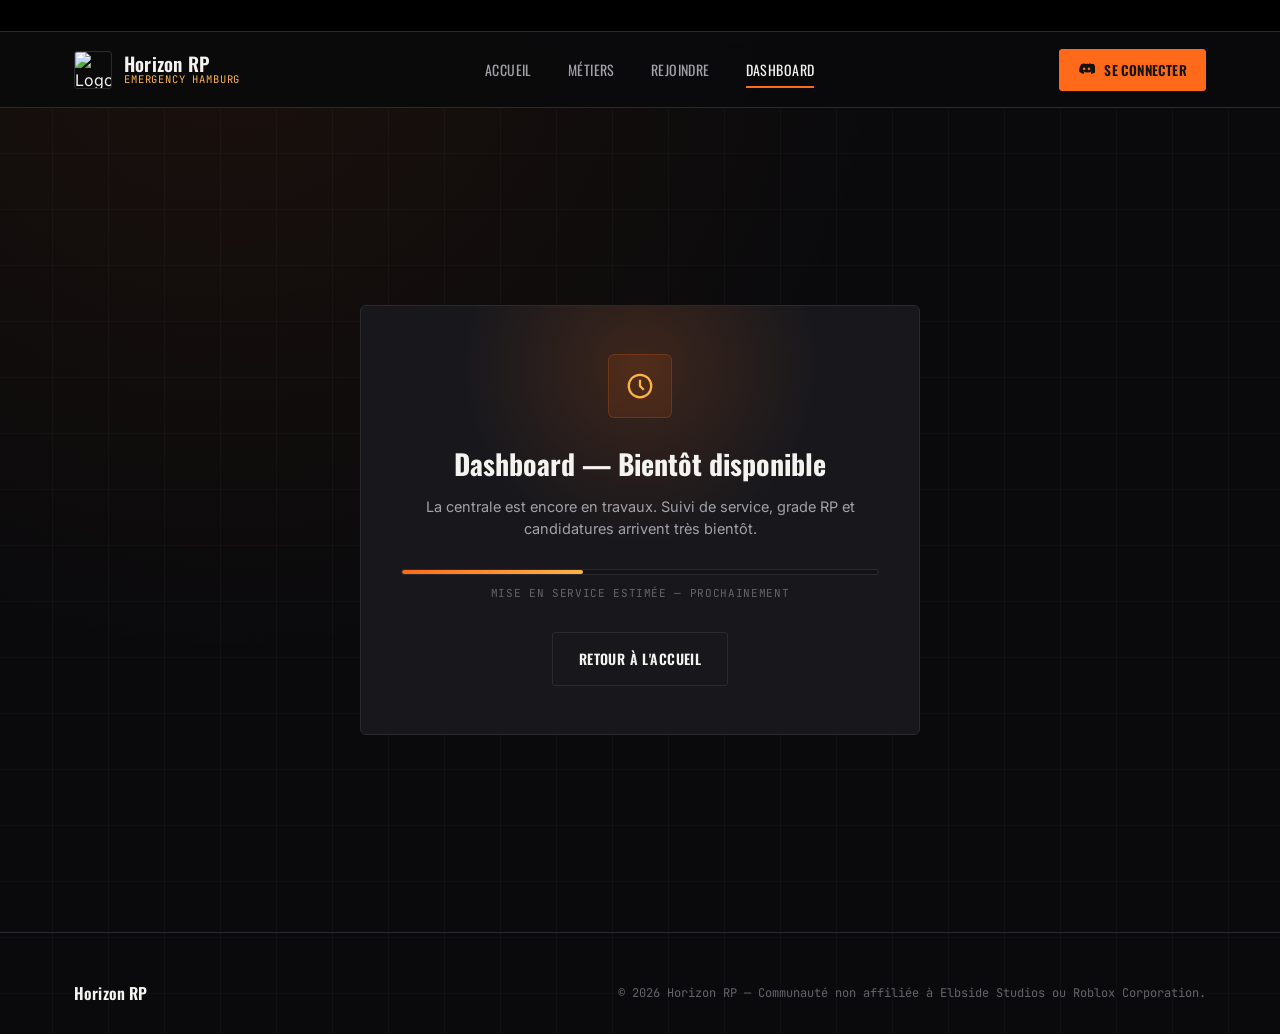
==== dashboard/index.html @ 15591ef1 "Add files via upload" ====
<!DOCTYPE html>
<html lang="fr">
<head>
<meta charset="UTF-8">
<meta name="viewport" content="width=device-width, initial-scale=1.0">
<title>Dashboard — Horizon RP</title>
<meta name="robots" content="noindex">

<link rel="icon" type="image/png" href="https://cdn.discordapp.com/icons/1450145318258868375/939de81ee6771801001f7017762140a6.webp?size=128">
<link rel="apple-touch-icon" href="https://cdn.discordapp.com/icons/1450145318258868375/939de81ee6771801001f7017762140a6.webp?size=256">
<link rel="stylesheet" href="../style.css">
</head>
<body>

<div class="dispatch-bar" aria-hidden="true">
  <div class="dispatch-bar__track">
    <span>CODE 3 ▸</span> Patrouille requise — Sternschanze
    <span>CODE 1 ▸</span> Intervention médicale — Hafencity
    <span>STATUT ▸</span> 24 unités en service
    <span>RADIO ▸</span> Canal dispatch ouvert
    <span>CODE 3 ▸</span> Patrouille requise — Sternschanze
    <span>CODE 1 ▸</span> Intervention médicale — Hafencity
    <span>STATUT ▸</span> 24 unités en service
    <span>RADIO ▸</span> Canal dispatch ouvert
  </div>
</div>

<header class="site-header">
  <div class="wrap">
    <a href="../index.html" class="brand">
      <img src="https://cdn.discordapp.com/icons/1450145318258868375/939de81ee6771801001f7017762140a6.webp?size=128" alt="Logo Horizon RP">
      <span class="brand__text">
        <span class="brand__name">Horizon RP</span>
        <span class="brand__tag">Emergency Hamburg</span>
      </span>
    </a>

    <nav class="main-nav" aria-label="Navigation principale">
      <a href="../index.html">Accueil</a>
      <a href="../index.html#roles">Métiers</a>
      <a href="../index.html#rejoindre">Rejoindre</a>
      <a href="./" class="is-active">Dashboard</a>
    </nav>

    <div class="header-actions">
      <button class="btn-discord" data-discord-login type="button">
        <svg viewBox="0 0 24 24" fill="currentColor"><path d="M20.317 4.369A19.791 19.791 0 0 0 15.885 3c-.211.375-.444.866-.608 1.249a18.27 18.27 0 0 0-5.487 0A12.59 12.59 0 0 0 9.182 3a19.736 19.736 0 0 0-4.434 1.369C2.087 8.084 1.395 11.71 1.741 15.284a19.9 19.9 0 0 0 5.993 2.98c.483-.65.913-1.341 1.284-2.07a12.8 12.8 0 0 1-2.02-.955c.17-.123.336-.252.497-.385a14.27 14.27 0 0 0 12.01 0c.163.133.328.262.497.385-.642.375-1.317.69-2.022.957.371.728.8 1.42 1.284 2.07a19.83 19.83 0 0 0 6-2.982c.43-4.144-.726-7.736-3.047-10.916ZM8.62 13.083c-1.013 0-1.846-.913-1.846-2.034 0-1.12.812-2.035 1.846-2.035 1.043 0 1.864.923 1.846 2.035 0 1.121-.812 2.034-1.846 2.034Zm6.76 0c-1.012 0-1.846-.913-1.846-2.034 0-1.12.812-2.035 1.846-2.035 1.043 0 1.864.923 1.846 2.035 0 1.121-.803 2.034-1.846 2.034Z"/></svg>
        <span class="btn-label">Se connecter</span>
      </button>
      <button class="burger" data-burger aria-label="Ouvrir le menu" aria-expanded="false">
        <span></span><span></span><span></span>
      </button>
    </div>
  </div>
</header>

<nav class="mobile-nav" data-mobile-nav aria-label="Navigation mobile">
  <a href="../index.html">Accueil</a>
  <a href="../index.html#roles">Métiers</a>
  <a href="../index.html#rejoindre">Rejoindre</a>
  <a href="./">Dashboard</a>
  <div class="mobile-nav__foot">
    <button class="btn-discord" data-discord-login type="button" style="width:100%;">
      <svg viewBox="0 0 24 24" fill="currentColor" style="width:17px;height:17px;"><path d="M20.317 4.369A19.791 19.791 0 0 0 15.885 3c-.211.375-.444.866-.608 1.249a18.27 18.27 0 0 0-5.487 0A12.59 12.59 0 0 0 9.182 3a19.736 19.736 0 0 0-4.434 1.369C2.087 8.084 1.395 11.71 1.741 15.284a19.9 19.9 0 0 0 5.993 2.98c.483-.65.913-1.341 1.284-2.07a12.8 12.8 0 0 1-2.02-.955c.17-.123.336-.252.497-.385a14.27 14.27 0 0 0 12.01 0c.163.133.328.262.497.385-.642.375-1.317.69-2.022.957.371.728.8 1.42 1.284 2.07a19.83 19.83 0 0 0 6-2.982c.43-4.144-.726-7.736-3.047-10.916ZM8.62 13.083c-1.013 0-1.846-.913-1.846-2.034 0-1.12.812-2.035 1.846-2.035 1.043 0 1.864.923 1.846 2.035 0 1.121-.812 2.034-1.846 2.034Zm6.76 0c-1.012 0-1.846-.913-1.846-2.034 0-1.12.812-2.035 1.846-2.035 1.043 0 1.864.923 1.846 2.035 0 1.121-.803 2.034-1.846 2.034Z"/></svg>
      Se connecter avec Discord
    </button>
  </div>
</nav>

<main class="dash-shell">
  <div class="dash-card">
    <div class="dash-card__icon">
      <svg viewBox="0 0 24 24" fill="none" stroke="currentColor" stroke-width="1.8"><circle cx="12" cy="12" r="9"/><path d="M12 7v5l3 3"/></svg>
    </div>
    <h1>Dashboard — Bientôt disponible</h1>
    <p>La centrale est encore en travaux. Suivi de service, grade RP et candidatures arrivent très bientôt.</p>

    <div class="progress-track">
      <div class="progress-track__fill"></div>
    </div>
    <div class="dash-card__meta">Mise en service estimée — Prochainement</div>

    <a href="../index.html" class="btn-ghost">Retour à l'accueil</a>
  </div>
</main>

<footer class="site-footer">
  <div class="wrap">
    <span class="brand__name" style="font-family: var(--font-display);">Horizon RP</span>
    <p>&copy; 2026 Horizon RP — Communauté non affiliée à Elbside Studios ou Roblox Corporation.</p>
  </div>
</footer>

<script src="../app.js"></script>
</body>
</html>
---- style.css ----
/* =========================================================
   HORIZON RP — style.css
   Direction : centrale de dispatch / services d'urgence
   ========================================================= */

@import url('https://fonts.googleapis.com/css2?family=Oswald:wght@400;500;600;700&family=Inter:wght@400;500;600;700&family=JetBrains+Mono:wght@400;500&display=swap');

:root {
  /* --- Couleurs --- */
  --bg: #0a0a0c;
  --bg-raised: #131316;
  --bg-card: #18181c;
  --line: #2a2a30;
  --line-soft: #1f1f24;

  --orange: #ff6a1a;
  --orange-light: #ffb347;
  --orange-dim: #ff6a1a33;

  --text: #f4f3f0;
  --text-dim: #a3a2a8;
  --text-faint: #65646b;

  --status-green: #3ddc84;
  --status-red: #ff4d4d;

  /* --- Typo --- */
  --font-display: 'Oswald', sans-serif;
  --font-body: 'Inter', sans-serif;
  --font-mono: 'JetBrains Mono', monospace;

  /* --- Layout --- */
  --header-h: 76px;
  --radius: 6px;
  --radius-sm: 3px;
  --max-w: 1180px;
}

/* =========================================================
   Reset
   ========================================================= */
*, *::before, *::after { box-sizing: border-box; }
html { scroll-behavior: smooth; }
body {
  margin: 0;
  background: var(--bg);
  color: var(--text);
  font-family: var(--font-body);
  font-size: 16px;
  line-height: 1.55;
  -webkit-font-smoothing: antialiased;
}
img { max-width: 100%; display: block; }
a { color: inherit; text-decoration: none; }
ul { margin: 0; padding: 0; list-style: none; }
button { font-family: inherit; cursor: pointer; }

::selection { background: var(--orange); color: #0a0a0c; }

:focus-visible {
  outline: 2px solid var(--orange-light);
  outline-offset: 3px;
}

@media (prefers-reduced-motion: reduce) {
  *, *::before, *::after {
    animation-duration: 0.01ms !important;
    animation-iteration-count: 1 !important;
    transition-duration: 0.01ms !important;
    scroll-behavior: auto !important;
  }
}

/* Texture de fond : grille radar discrète */
body {
  background-image:
    radial-gradient(circle at 18% 0%, rgba(255,106,26,0.07), transparent 45%),
    linear-gradient(rgba(255,255,255,0.025) 1px, transparent 1px),
    linear-gradient(90deg, rgba(255,255,255,0.025) 1px, transparent 1px);
  background-size: auto, 56px 56px, 56px 56px;
  background-position: 0 0, center, center;
}

.wrap {
  max-width: var(--max-w);
  margin: 0 auto;
  padding: 0 24px;
}

/* =========================================================
   Bandeau dispatch (ticker)
   ========================================================= */
.dispatch-bar {
  background: #000;
  border-bottom: 1px solid var(--line);
  overflow: hidden;
  white-space: nowrap;
  height: 32px;
  display: flex;
  align-items: center;
}
.dispatch-bar__track {
  display: inline-flex;
  align-items: center;
  gap: 48px;
  padding-left: 100%;
  animation: ticker 38s linear infinite;
  font-family: var(--font-mono);
  font-size: 12px;
  letter-spacing: 0.04em;
  color: var(--text-faint);
}
.dispatch-bar__track span { color: var(--orange-light); margin-right: 8px; }
@keyframes ticker {
  to { transform: translateX(-100%); }
}

/* =========================================================
   Header
   ========================================================= */
.site-header {
  position: sticky;
  top: 0;
  z-index: 100;
  height: var(--header-h);
  display: flex;
  align-items: center;
  background: rgba(10,10,12,0.85);
  backdrop-filter: blur(10px);
  border-bottom: 1px solid var(--line);
}
.site-header .wrap {
  display: flex;
  align-items: center;
  justify-content: space-between;
  width: 100%;
}

.brand {
  display: flex;
  align-items: center;
  gap: 12px;
}
.brand img {
  width: 38px;
  height: 38px;
  border-radius: var(--radius-sm);
  border: 1px solid var(--line);
}
.brand__text {
  display: flex;
  flex-direction: column;
  line-height: 1.1;
}
.brand__name {
  font-family: var(--font-display);
  font-weight: 600;
  font-size: 19px;
  letter-spacing: 0.01em;
}
.brand__tag {
  font-family: var(--font-mono);
  font-size: 10.5px;
  color: var(--orange-light);
  letter-spacing: 0.08em;
  text-transform: uppercase;
}

/* Nav desktop */
.main-nav {
  display: flex;
  align-items: center;
  gap: 36px;
}
.main-nav a {
  font-family: var(--font-display);
  font-size: 14px;
  letter-spacing: 0.03em;
  text-transform: uppercase;
  color: var(--text-dim);
  position: relative;
  padding: 6px 0;
  transition: color 0.2s ease;
}
.main-nav a:hover, .main-nav a.is-active { color: var(--text); }
.main-nav a.is-active::after {
  content: '';
  position: absolute;
  left: 0; right: 0; bottom: -2px;
  height: 2px;
  background: var(--orange);
}

.header-actions {
  display: flex;
  align-items: center;
  gap: 14px;
}

/* Bouton login Discord */
.btn-discord {
  display: inline-flex;
  align-items: center;
  gap: 9px;
  background: var(--orange);
  color: #15110b;
  font-family: var(--font-display);
  font-weight: 600;
  font-size: 13.5px;
  letter-spacing: 0.03em;
  text-transform: uppercase;
  padding: 10px 18px;
  border-radius: var(--radius-sm);
  border: 1px solid var(--orange);
  transition: background 0.18s ease, transform 0.18s ease, box-shadow 0.18s ease;
  box-shadow: 0 0 0 0 rgba(255,106,26,0.5);
}
.btn-discord:hover {
  background: var(--orange-light);
  border-color: var(--orange-light);
  transform: translateY(-1px);
  box-shadow: 0 6px 18px -4px rgba(255,106,26,0.55);
}
.btn-discord svg { width: 17px; height: 17px; }

/* Profil connecté (remplace le bouton login une fois loggé) */
.user-chip {
  display: none;
  align-items: center;
  gap: 10px;
  padding: 6px 14px 6px 6px;
  background: var(--bg-card);
  border: 1px solid var(--line);
  border-radius: 999px;
}
.user-chip.is-visible { display: inline-flex; }
.user-chip img {
  width: 28px; height: 28px;
  border-radius: 999px;
}
.user-chip span {
  font-family: var(--font-mono);
  font-size: 13px;
  color: var(--text);
}

/* Burger */
.burger {
  display: none;
  flex-direction: column;
  justify-content: center;
  gap: 5px;
  width: 40px;
  height: 40px;
  background: transparent;
  border: 1px solid var(--line);
  border-radius: var(--radius-sm);
  align-items: center;
}
.burger span {
  display: block;
  width: 18px;
  height: 2px;
  background: var(--text);
  transition: transform 0.25s ease, opacity 0.25s ease;
}
.burger.is-open span:nth-child(1) { transform: translateY(7px) rotate(45deg); }
.burger.is-open span:nth-child(2) { opacity: 0; }
.burger.is-open span:nth-child(3) { transform: translateY(-7px) rotate(-45deg); }

/* Menu mobile */
.mobile-nav {
  position: fixed;
  inset: var(--header-h) 0 0 0;
  background: #07070a;
  z-index: 99;
  transform: translateX(100%);
  transition: transform 0.32s cubic-bezier(.65,0,.35,1);
  display: flex;
  flex-direction: column;
  padding: 28px 24px;
  overflow-y: auto;
}
.mobile-nav.is-open { transform: translateX(0); }
.mobile-nav a {
  font-family: var(--font-display);
  font-size: 24px;
  text-transform: uppercase;
  letter-spacing: 0.02em;
  color: var(--text);
  padding: 16px 4px;
  border-bottom: 1px solid var(--line-soft);
}
.mobile-nav__foot {
  margin-top: auto;
  padding-top: 24px;
}
.mobile-nav__foot .btn-discord { width: 100%; justify-content: center; }

/* Bandeau "Connexion réussie" */
.login-banner {
  background: rgba(61,220,132,0.08);
  border-bottom: 1px solid rgba(61,220,132,0.25);
}
.login-banner[hidden] { display: none; }
.login-banner__inner {
  display: flex;
  align-items: center;
  gap: 12px;
  padding: 12px 24px;
  color: var(--status-green);
}
.login-banner__inner span {
  font-family: var(--font-mono);
  font-size: 13px;
  color: var(--text);
  flex: 1;
}
.login-banner__inner svg { flex-shrink: 0; }
.login-banner__inner button {
  background: transparent;
  border: none;
  color: var(--text-faint);
  font-size: 20px;
  line-height: 1;
  padding: 0 4px;
}
.login-banner__inner button:hover { color: var(--text); }

/* =========================================================
   Hero
   ========================================================= */
.hero {
  position: relative;
  padding: 96px 0 110px;
  border-bottom: 1px solid var(--line);
  overflow: hidden;
}
.hero::before {
  content: '';
  position: absolute;
  top: -200px; right: -160px;
  width: 560px; height: 560px;
  background: radial-gradient(circle, rgba(255,106,26,0.18), transparent 70%);
  pointer-events: none;
}
.hero__grid {
  display: grid;
  grid-template-columns: 1.15fr 0.85fr;
  gap: 64px;
  align-items: center;
  position: relative;
}
.eyebrow {
  display: inline-flex;
  align-items: center;
  gap: 9px;
  font-family: var(--font-mono);
  font-size: 12.5px;
  letter-spacing: 0.1em;
  text-transform: uppercase;
  color: var(--orange-light);
  border: 1px solid var(--orange-dim);
  background: rgba(255,106,26,0.06);
  padding: 7px 13px;
  border-radius: 999px;
  margin-bottom: 26px;
}
.eyebrow .dot {
  width: 7px; height: 7px;
  border-radius: 999px;
  background: var(--status-green);
  box-shadow: 0 0 0 3px rgba(61,220,132,0.18);
  animation: pulse 1.8s ease-in-out infinite;
}
@keyframes pulse {
  0%, 100% { opacity: 1; }
  50% { opacity: 0.45; }
}

.hero h1 {
  font-family: var(--font-display);
  font-size: clamp(40px, 5.2vw, 68px);
  line-height: 1.02;
  font-weight: 700;
  margin: 0 0 22px;
  letter-spacing: -0.01em;
}
.hero h1 em {
  font-style: normal;
  color: var(--orange);
}
.hero p.lead {
  font-size: 17px;
  color: var(--text-dim);
  max-width: 50ch;
  margin: 0 0 34px;
}
.hero__actions {
  display: flex;
  gap: 14px;
  flex-wrap: wrap;
}
.btn-primary, .btn-ghost {
  font-family: var(--font-display);
  font-weight: 600;
  font-size: 14px;
  letter-spacing: 0.03em;
  text-transform: uppercase;
  padding: 15px 26px;
  border-radius: var(--radius-sm);
  display: inline-flex;
  align-items: center;
  gap: 9px;
  transition: all 0.18s ease;
}
.btn-primary {
  background: var(--orange);
  color: #15110b;
  border: 1px solid var(--orange);
}
.btn-primary:hover { background: var(--orange-light); transform: translateY(-1px); box-shadow: 0 8px 20px -6px rgba(255,106,26,0.5); }
.btn-ghost {
  background: transparent;
  color: var(--text);
  border: 1px solid var(--line);
}
.btn-ghost:hover { border-color: var(--text-dim); background: var(--bg-raised); }

/* Carte "écran de centrale" dans le hero */
.dispatch-screen {
  background: var(--bg-card);
  border: 1px solid var(--line);
  border-radius: var(--radius);
  overflow: hidden;
  box-shadow: 0 30px 60px -30px rgba(0,0,0,0.7);
}
.dispatch-screen__head {
  display: flex;
  align-items: center;
  justify-content: space-between;
  padding: 13px 16px;
  border-bottom: 1px solid var(--line);
  background: var(--bg-raised);
}
.dispatch-screen__head span {
  font-family: var(--font-mono);
  font-size: 11.5px;
  letter-spacing: 0.06em;
  color: var(--text-faint);
  text-transform: uppercase;
}
.dispatch-screen__dots { display: flex; gap: 6px; }
.dispatch-screen__dots i {
  width: 8px; height: 8px; border-radius: 999px; background: var(--line);
}
.dispatch-screen__body { padding: 18px 16px; display: flex; flex-direction: column; gap: 10px; }
.call-row {
  display: grid;
  grid-template-columns: auto 1fr auto;
  gap: 12px;
  align-items: center;
  padding: 11px 12px;
  background: var(--bg-raised);
  border: 1px solid var(--line-soft);
  border-radius: var(--radius-sm);
}
.call-row__code {
  font-family: var(--font-mono);
  font-size: 12px;
  color: var(--orange-light);
  background: rgba(255,106,26,0.08);
  border: 1px solid var(--orange-dim);
  padding: 3px 8px;
  border-radius: 4px;
}
.call-row__text {
  font-size: 13px;
  color: var(--text-dim);
}
.call-row__status {
  font-family: var(--font-mono);
  font-size: 10.5px;
  letter-spacing: 0.05em;
  text-transform: uppercase;
  padding: 3px 8px;
  border-radius: 4px;
}
.call-row__status.en-cours { color: var(--status-green); border: 1px solid rgba(61,220,132,0.3); }
.call-row__status.urgent { color: var(--status-red); border: 1px solid rgba(255,77,77,0.3); }

/* =========================================================
   Sections génériques
   ========================================================= */
section { padding: 90px 0; }
.section-head {
  display: flex;
  align-items: flex-end;
  justify-content: space-between;
  gap: 24px;
  margin-bottom: 48px;
  flex-wrap: wrap;
}
.section-head__label {
  font-family: var(--font-mono);
  font-size: 12.5px;
  letter-spacing: 0.1em;
  text-transform: uppercase;
  color: var(--orange-light);
  display: block;
  margin-bottom: 10px;
}
.section-head h2 {
  font-family: var(--font-display);
  font-size: clamp(28px, 3.4vw, 40px);
  margin: 0;
  font-weight: 600;
}
.section-head p {
  color: var(--text-dim);
  max-width: 46ch;
  margin: 0;
}

/* Grille de rôles (fiches de service) */
.roles-grid {
  display: grid;
  grid-template-columns: repeat(4, 1fr);
  gap: 1px;
  background: var(--line);
  border: 1px solid var(--line);
  border-radius: var(--radius);
  overflow: hidden;
}
.role-card {
  background: var(--bg-card);
  padding: 28px 24px;
  display: flex;
  flex-direction: column;
  gap: 14px;
  transition: background 0.2s ease;
}
.role-card:hover { background: var(--bg-raised); }
.role-card__top {
  display: flex;
  align-items: center;
  justify-content: space-between;
}
.role-card__callsign {
  font-family: var(--font-mono);
  font-size: 11px;
  color: var(--text-faint);
  letter-spacing: 0.05em;
}
.role-card__icon {
  width: 42px; height: 42px;
  border-radius: var(--radius-sm);
  background: rgba(255,106,26,0.1);
  border: 1px solid var(--orange-dim);
  display: flex;
  align-items: center;
  justify-content: center;
  color: var(--orange-light);
}
.role-card__icon svg { width: 22px; height: 22px; }
.role-card h3 {
  font-family: var(--font-display);
  font-size: 18px;
  margin: 0;
  font-weight: 600;
}
.role-card p {
  font-size: 13.5px;
  color: var(--text-dim);
  margin: 0;
  line-height: 1.5;
}

/* Bloc "Comment rejoindre" — étapes */
.steps {
  display: grid;
  grid-template-columns: repeat(3, 1fr);
  gap: 24px;
}
.step-card {
  background: var(--bg-card);
  border: 1px solid var(--line);
  border-radius: var(--radius);
  padding: 30px 26px;
  position: relative;
}
.step-card__num {
  font-family: var(--font-mono);
  font-size: 12px;
  color: var(--orange);
  border: 1px solid var(--orange-dim);
  width: 30px; height: 30px;
  border-radius: 999px;
  display: flex;
  align-items: center;
  justify-content: center;
  margin-bottom: 18px;
}
.step-card h3 {
  font-family: var(--font-display);
  font-size: 17px;
  margin: 0 0 8px;
}
.step-card p {
  font-size: 13.5px;
  color: var(--text-dim);
  margin: 0;
}

/* Stats band */
.stats-band {
  border-top: 1px solid var(--line);
  border-bottom: 1px solid var(--line);
  padding: 50px 0;
}
.stats-grid {
  display: grid;
  grid-template-columns: repeat(4, 1fr);
  gap: 24px;
}
.stat {
  text-align: left;
  border-left: 2px solid var(--orange-dim);
  padding-left: 16px;
}
.stat__value {
  font-family: var(--font-display);
  font-size: 34px;
  font-weight: 600;
  color: var(--text);
}
.stat__label {
  font-family: var(--font-mono);
  font-size: 11.5px;
  letter-spacing: 0.05em;
  text-transform: uppercase;
  color: var(--text-faint);
  margin-top: 4px;
}

/* CTA final */
.cta-final {
  text-align: center;
  background: var(--bg-card);
  border: 1px solid var(--line);
  border-radius: var(--radius);
  padding: 70px 32px;
  position: relative;
  overflow: hidden;
}
.cta-final::before {
  content: '';
  position: absolute;
  inset: 0;
  background: radial-gradient(circle at 50% 0%, rgba(255,106,26,0.12), transparent 60%);
}
.cta-final h2 {
  font-family: var(--font-display);
  font-size: clamp(26px, 3.6vw, 38px);
  margin: 0 0 14px;
  position: relative;
}
.cta-final p {
  color: var(--text-dim);
  max-width: 48ch;
  margin: 0 auto 30px;
  position: relative;
}
.cta-final .btn-primary { position: relative; }

/* =========================================================
   Footer
   ========================================================= */
.site-footer {
  border-top: 1px solid var(--line);
  padding: 48px 0 28px;
}
.site-footer .wrap {
  display: flex;
  align-items: center;
  justify-content: space-between;
  flex-wrap: wrap;
  gap: 16px;
}
.site-footer p {
  font-family: var(--font-mono);
  font-size: 12px;
  color: var(--text-faint);
  margin: 0;
}
.site-footer .brand__name { font-size: 16px; }

/* =========================================================
   Page Dashboard
   ========================================================= */
.dash-shell {
  min-height: calc(100vh - var(--header-h));
  display: flex;
  align-items: center;
  justify-content: center;
  padding: 60px 24px;
}
.dash-card {
  width: 100%;
  max-width: 560px;
  background: var(--bg-card);
  border: 1px solid var(--line);
  border-radius: var(--radius);
  padding: 48px 40px;
  text-align: center;
  position: relative;
  overflow: hidden;
}
.dash-card::before {
  content: '';
  position: absolute;
  top: -120px; left: 50%;
  transform: translateX(-50%);
  width: 360px; height: 360px;
  background: radial-gradient(circle, rgba(255,106,26,0.16), transparent 70%);
}
.dash-card__icon {
  width: 64px; height: 64px;
  margin: 0 auto 24px;
  border-radius: var(--radius);
  background: rgba(255,106,26,0.1);
  border: 1px solid var(--orange-dim);
  display: flex;
  align-items: center;
  justify-content: center;
  color: var(--orange-light);
  position: relative;
}
.dash-card__icon svg { width: 30px; height: 30px; }
.dash-card h1 {
  font-family: var(--font-display);
  font-size: 28px;
  margin: 0 0 10px;
  position: relative;
}
.dash-card p {
  color: var(--text-dim);
  font-size: 14.5px;
  margin: 0 0 28px;
  position: relative;
}
.dash-card__user {
  display: flex;
  align-items: center;
  gap: 12px;
  justify-content: center;
  background: var(--bg-raised);
  border: 1px solid var(--line);
  border-radius: 999px;
  padding: 8px 18px 8px 8px;
  margin: 0 auto 28px;
  width: fit-content;
  position: relative;
}
.dash-card__user img { width: 32px; height: 32px; border-radius: 999px; }
.dash-card__user span { font-family: var(--font-mono); font-size: 13.5px; }

.progress-track {
  height: 6px;
  background: var(--bg-raised);
  border: 1px solid var(--line);
  border-radius: 999px;
  overflow: hidden;
  margin: 0 0 10px;
  position: relative;
}
.progress-track__fill {
  height: 100%;
  width: 38%;
  background: linear-gradient(90deg, var(--orange), var(--orange-light));
  border-radius: 999px;
}
.dash-card__meta {
  font-family: var(--font-mono);
  font-size: 11px;
  color: var(--text-faint);
  text-transform: uppercase;
  letter-spacing: 0.06em;
  margin-bottom: 30px;
  position: relative;
}
.dash-card .btn-ghost { position: relative; }

/* =========================================================
   Page 404
   ========================================================= */
.error-shell {
  min-height: calc(100vh - var(--header-h));
  display: flex;
  align-items: center;
  justify-content: center;
  padding: 60px 24px;
  text-align: center;
}
.error-code {
  font-family: var(--font-mono);
  font-size: 13px;
  letter-spacing: 0.1em;
  color: var(--orange-light);
  border: 1px solid var(--orange-dim);
  background: rgba(255,106,26,0.06);
  padding: 6px 14px;
  border-radius: 999px;
  display: inline-block;
  margin-bottom: 26px;
}
.error-shell h1 {
  font-family: var(--font-display);
  font-size: clamp(64px, 12vw, 140px);
  line-height: 0.95;
  margin: 0 0 14px;
  color: var(--text);
}
.error-shell h1 span { color: var(--orange); }
.error-shell h2 {
  font-family: var(--font-display);
  font-size: 22px;
  margin: 0 0 12px;
  font-weight: 500;
}
.error-shell p {
  color: var(--text-dim);
  max-width: 44ch;
  margin: 0 auto 34px;
}
.error-shell__actions {
  display: flex;
  gap: 14px;
  justify-content: center;
  flex-wrap: wrap;
}

/* =========================================================
   Responsive
   ========================================================= */
@media (max-width: 980px) {
  .hero__grid { grid-template-columns: 1fr; gap: 48px; }
  .roles-grid { grid-template-columns: repeat(2, 1fr); }
  .steps { grid-template-columns: 1fr; }
  .stats-grid { grid-template-columns: repeat(2, 1fr); gap: 32px 24px; }
}

@media (max-width: 760px) {
  .main-nav { display: none; }
  .header-actions .btn-discord span.btn-label { display: none; }
  .burger { display: flex; }
  section { padding: 64px 0; }
  .roles-grid { grid-template-columns: 1fr; }
  .stats-grid { grid-template-columns: repeat(2, 1fr); }
  .dash-card, .error-shell { padding-left: 0; padding-right: 0; }
  .dash-card { padding: 38px 26px; }
}

@media (max-width: 480px) {
  .hero { padding: 64px 0 70px; }
  .hero__actions { flex-direction: column; align-items: stretch; }
  .hero__actions .btn-primary, .hero__actions .btn-ghost { justify-content: center; }
}
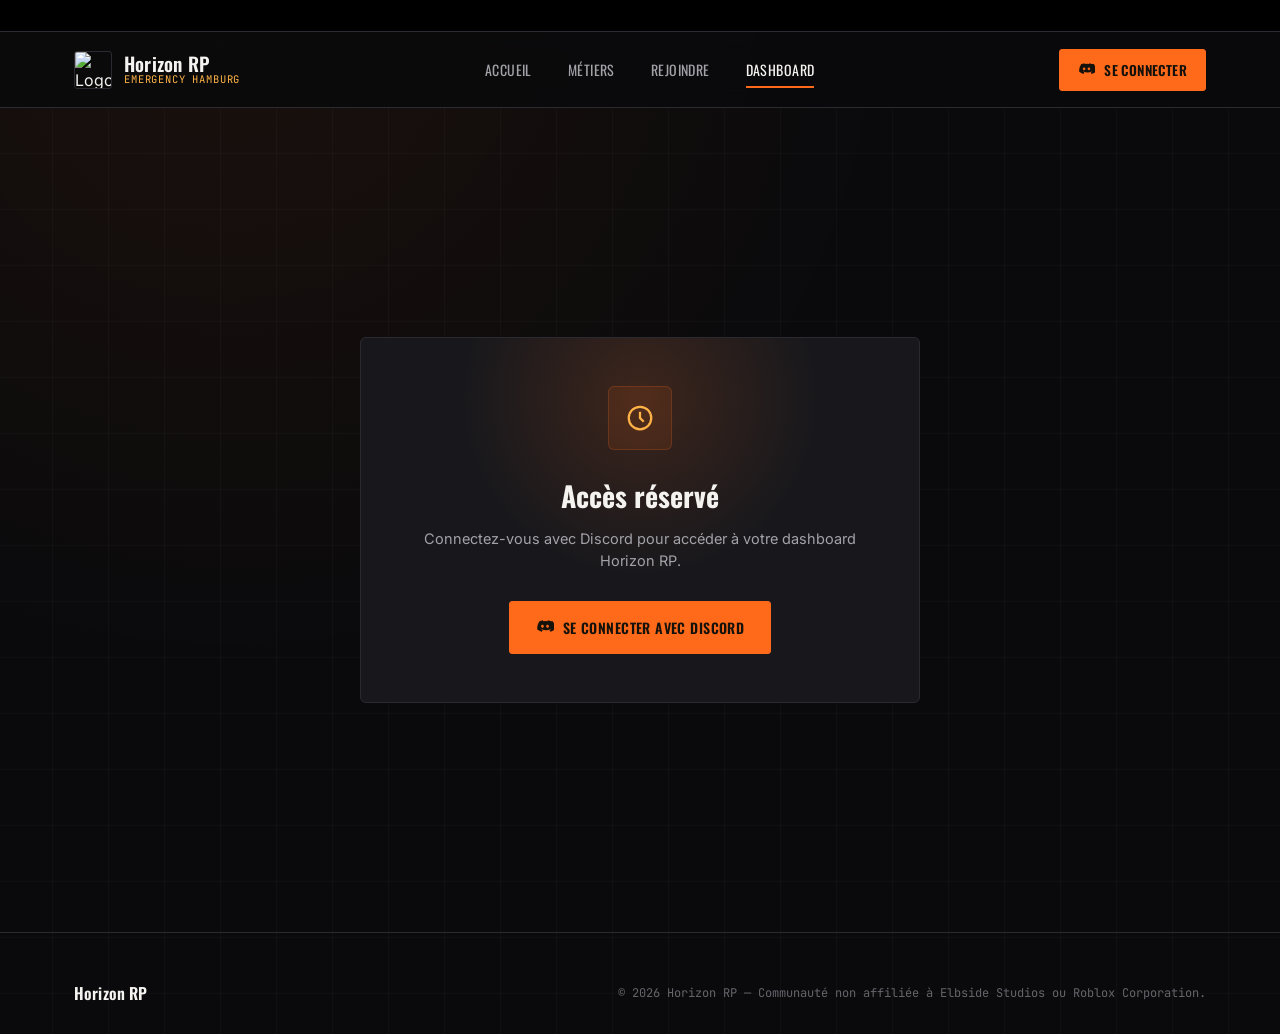
==== commit f3986b4a: "Add files via upload" ====
--- a/dashboard/index.html
+++ b/dashboard/index.html
@@ -68,12 +68,26 @@
 </nav>
 
 <main class="dash-shell">
-  <div class="dash-card">
+  <!-- État A : pas encore connecté -->
+  <div class="dash-card" data-state="logged-out">
     <div class="dash-card__icon">
       <svg viewBox="0 0 24 24" fill="none" stroke="currentColor" stroke-width="1.8"><circle cx="12" cy="12" r="9"/><path d="M12 7v5l3 3"/></svg>
     </div>
-    <h1>Dashboard — Bientôt disponible</h1>
-    <p>La centrale est encore en travaux. Suivi de service, grade RP et candidatures arrivent très bientôt.</p>
+    <h1>Accès réservé</h1>
+    <p>Connectez-vous avec Discord pour accéder à votre dashboard Horizon RP.</p>
+    <button class="btn-primary" data-discord-login type="button" style="margin: 0 auto;">
+      <svg viewBox="0 0 24 24" width="18" height="18" fill="currentColor"><path d="M20.317 4.369A19.791 19.791 0 0 0 15.885 3c-.211.375-.444.866-.608 1.249a18.27 18.27 0 0 0-5.487 0A12.59 12.59 0 0 0 9.182 3a19.736 19.736 0 0 0-4.434 1.369C2.087 8.084 1.395 11.71 1.741 15.284a19.9 19.9 0 0 0 5.993 2.98c.483-.65.913-1.341 1.284-2.07a12.8 12.8 0 0 1-2.02-.955c.17-.123.336-.252.497-.385a14.27 14.27 0 0 0 12.01 0c.163.133.328.262.497.385-.642.375-1.317.69-2.022.957.371.728.8 1.42 1.284 2.07a19.83 19.83 0 0 0 6-2.982c.43-4.144-.726-7.736-3.047-10.916ZM8.62 13.083c-1.013 0-1.846-.913-1.846-2.034 0-1.12.812-2.035 1.846-2.035 1.043 0 1.864.923 1.846 2.035 0 1.121-.812 2.034-1.846 2.034Zm6.76 0c-1.012 0-1.846-.913-1.846-2.034 0-1.12.812-2.035 1.846-2.035 1.043 0 1.864.923 1.846 2.035 0 1.121-.803 2.034-1.846 2.034Z"/></svg>
+      Se connecter avec Discord
+    </button>
+  </div>
+
+  <!-- État B : connexion réussie (affiché si ?code=... est présent dans l'URL) -->
+  <div class="dash-card" data-state="logged-in" style="display:none;">
+    <div class="dash-card__icon">
+      <svg viewBox="0 0 24 24" fill="none" stroke="currentColor" stroke-width="1.8"><path d="M5 13l4 4L19 7"/></svg>
+    </div>
+    <h1>Connexion réussie</h1>
+    <p>Votre compte Discord a bien été autorisé. Le dashboard complet (grade RP, candidatures, suivi de service) arrive très bientôt.</p>
 
     <div class="progress-track">
       <div class="progress-track__fill"></div>
@@ -92,5 +106,19 @@
 </footer>
 
 <script src="../app.js"></script>
+<script>
+  /* Si Discord nous a renvoyé un ?code=..., on affiche l'écran "connexion réussie".
+     Aucun appel réseau : pas de backend disponible pour échanger ce code. */
+  (function showLoginStateFromUrl() {
+    const params = new URLSearchParams(window.location.search);
+    const hasCode = params.has("code");
+
+    if (hasCode) {
+      document.querySelector('[data-state="logged-out"]').style.display = "none";
+      document.querySelector('[data-state="logged-in"]').style.display = "block";
+      window.history.replaceState({}, document.title, window.location.pathname);
+    }
+  })();
+</script>
 </body>
 </html>
--- a/style.css
+++ b/style.css
@@ -297,36 +297,6 @@
 }
 .mobile-nav__foot .btn-discord { width: 100%; justify-content: center; }
 
-/* Bandeau "Connexion réussie" */
-.login-banner {
-  background: rgba(61,220,132,0.08);
-  border-bottom: 1px solid rgba(61,220,132,0.25);
-}
-.login-banner[hidden] { display: none; }
-.login-banner__inner {
-  display: flex;
-  align-items: center;
-  gap: 12px;
-  padding: 12px 24px;
-  color: var(--status-green);
-}
-.login-banner__inner span {
-  font-family: var(--font-mono);
-  font-size: 13px;
-  color: var(--text);
-  flex: 1;
-}
-.login-banner__inner svg { flex-shrink: 0; }
-.login-banner__inner button {
-  background: transparent;
-  border: none;
-  color: var(--text-faint);
-  font-size: 20px;
-  line-height: 1;
-  padding: 0 4px;
-}
-.login-banner__inner button:hover { color: var(--text); }
-
 /* =========================================================
    Hero
    ========================================================= */
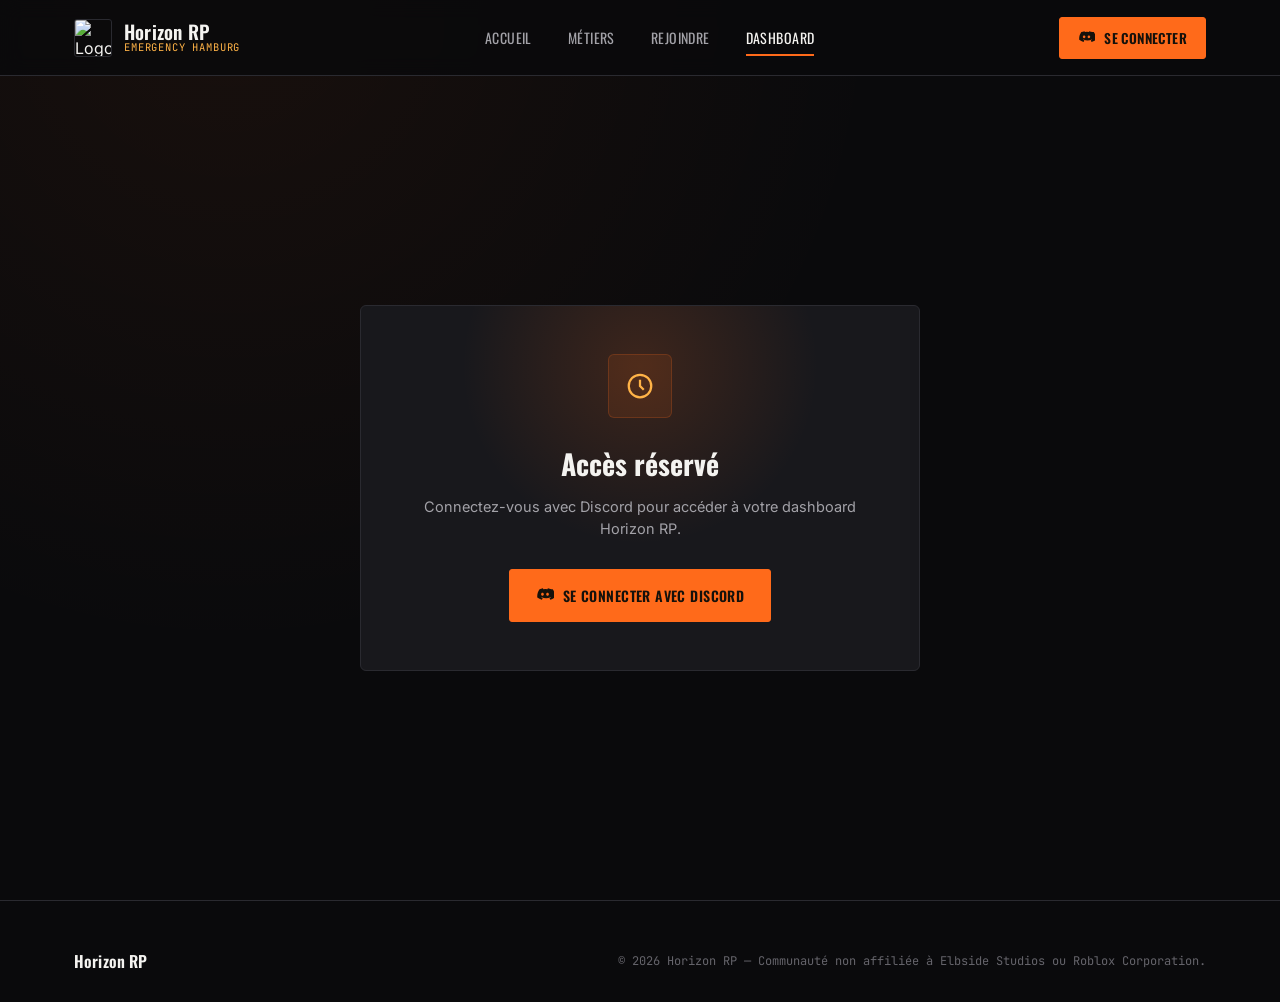
==== commit 9e10ccda: "Add files via upload" ====
--- a/dashboard/index.html
+++ b/dashboard/index.html
@@ -11,19 +11,6 @@
 <link rel="stylesheet" href="../style.css">
 </head>
 <body>
-
-<div class="dispatch-bar" aria-hidden="true">
-  <div class="dispatch-bar__track">
-    <span>CODE 3 ▸</span> Patrouille requise — Sternschanze
-    <span>CODE 1 ▸</span> Intervention médicale — Hafencity
-    <span>STATUT ▸</span> 24 unités en service
-    <span>RADIO ▸</span> Canal dispatch ouvert
-    <span>CODE 3 ▸</span> Patrouille requise — Sternschanze
-    <span>CODE 1 ▸</span> Intervention médicale — Hafencity
-    <span>STATUT ▸</span> 24 unités en service
-    <span>RADIO ▸</span> Canal dispatch ouvert
-  </div>
-</div>
 
 <header class="site-header">
   <div class="wrap">
@@ -67,9 +54,9 @@
   </div>
 </nav>
 
-<main class="dash-shell">
-  <!-- État A : pas encore connecté -->
-  <div class="dash-card" data-state="logged-out">
+<!-- État A : pas connecté -->
+<main class="dash-shell" data-view="logged-out">
+  <div class="dash-card">
     <div class="dash-card__icon">
       <svg viewBox="0 0 24 24" fill="none" stroke="currentColor" stroke-width="1.8"><circle cx="12" cy="12" r="9"/><path d="M12 7v5l3 3"/></svg>
     </div>
@@ -80,23 +67,142 @@
       Se connecter avec Discord
     </button>
   </div>
-
-  <!-- État B : connexion réussie (affiché si ?code=... est présent dans l'URL) -->
-  <div class="dash-card" data-state="logged-in" style="display:none;">
+</main>
+
+<!-- État B : connexion en cours (échange du code avec le Worker) -->
+<main class="dash-shell" data-view="loading" style="display:none;">
+  <div class="dash-card">
     <div class="dash-card__icon">
-      <svg viewBox="0 0 24 24" fill="none" stroke="currentColor" stroke-width="1.8"><path d="M5 13l4 4L19 7"/></svg>
-    </div>
-    <h1>Connexion réussie</h1>
-    <p>Votre compte Discord a bien été autorisé. Le dashboard complet (grade RP, candidatures, suivi de service) arrive très bientôt.</p>
-
-    <div class="progress-track">
-      <div class="progress-track__fill"></div>
-    </div>
-    <div class="dash-card__meta">Mise en service estimée — Prochainement</div>
-
-    <a href="../index.html" class="btn-ghost">Retour à l'accueil</a>
+      <svg viewBox="0 0 24 24" fill="none" stroke="currentColor" stroke-width="1.8"><circle cx="12" cy="12" r="9"/><path d="M12 7v5l3 3"/></svg>
+    </div>
+    <h1>Connexion en cours…</h1>
+    <p>Vérification de votre compte Discord.</p>
   </div>
 </main>
+
+<!-- État C : connecté — dashboard complet -->
+<section class="wrap dash-app" data-view="app" style="display:none;">
+  <div class="dash-app__head">
+    <div class="dash-app__profile">
+      <img data-user-avatar src="" alt="Avatar">
+      <div>
+        <h1 data-user-name>—<span class="staff-badge" data-staff-badge hidden>Staff</span></h1>
+        <p>Connecté avec Discord</p>
+      </div>
+    </div>
+    <button class="duty-toggle" data-duty-toggle data-on-duty="false" type="button" hidden>
+      <span class="duty-dot"></span>
+      <span data-duty-label>Prendre son service</span>
+    </button>
+  </div>
+
+  <div class="dash-tabs">
+    <button class="is-active" data-tab="report" type="button">Signaler</button>
+    <button data-tab="staff-online" type="button">Staff en service</button>
+    <button data-tab="staff-panel" data-staff-only hidden type="button">Panneau staff</button>
+  </div>
+
+  <!-- Onglet : signaler un joueur -->
+  <div class="dash-panel is-active" data-panel="report">
+    <div class="dash-split">
+      <form class="form-card" data-report-form>
+        <h2>Signaler un joueur</h2>
+        <p>Votre signalement est transmis directement au staff Horizon RP.</p>
+
+        <div class="field">
+          <label for="report-username">Pseudo Roblox</label>
+          <input id="report-username" name="robloxUsername" type="text" required placeholder="ex: Horizon_Player123">
+        </div>
+        <div class="field">
+          <label for="report-id">ID Roblox</label>
+          <input id="report-id" name="robloxId" type="text" required placeholder="ex: 123456789">
+        </div>
+        <div class="field">
+          <label for="report-proof">Lien de preuve (image / vidéo)</label>
+          <input id="report-proof" name="proofUrl" type="url" required placeholder="https://...">
+        </div>
+        <div class="field">
+          <label for="report-reason">Motif</label>
+          <textarea id="report-reason" name="reason" required placeholder="Décrivez ce qui s'est passé"></textarea>
+        </div>
+
+        <button class="btn-primary" type="submit">Envoyer le signalement</button>
+        <div class="form-feedback" data-report-feedback></div>
+      </form>
+
+      <div class="list-card">
+        <div class="list-card__head">
+          <h2>Derniers signalements</h2>
+          <span class="list-card__count" data-reports-count></span>
+        </div>
+        <div data-reports-list>
+          <div class="list-empty">Chargement…</div>
+        </div>
+      </div>
+    </div>
+  </div>
+
+  <!-- Onglet : staff en service -->
+  <div class="dash-panel" data-panel="staff-online">
+    <div class="list-card">
+      <div class="list-card__head">
+        <h2>Staff actuellement en service</h2>
+        <span class="list-card__count" data-duty-count></span>
+      </div>
+      <div data-duty-list>
+        <div class="list-empty">Chargement…</div>
+      </div>
+    </div>
+  </div>
+
+  <!-- Onglet : panneau staff (visible uniquement si isStaff) -->
+  <div class="dash-panel" data-panel="staff-panel">
+    <div class="dash-split">
+      <form class="form-card" data-sanction-form>
+        <h2>Sanctionner un joueur</h2>
+        <p>Action enregistrée dans les logs Horizon RP.</p>
+
+        <div class="field">
+          <label for="sanction-type">Type de sanction</label>
+          <select id="sanction-type" name="type" required>
+            <option value="warn">Avertissement</option>
+            <option value="kick">Exclusion (kick)</option>
+            <option value="ban">Bannissement</option>
+          </select>
+        </div>
+        <div class="field">
+          <label for="sanction-username">Pseudo Roblox</label>
+          <input id="sanction-username" name="robloxUsername" type="text" required placeholder="ex: Horizon_Player123">
+        </div>
+        <div class="field">
+          <label for="sanction-id">ID Roblox</label>
+          <input id="sanction-id" name="robloxId" type="text" required placeholder="ex: 123456789">
+        </div>
+        <div class="field">
+          <label for="sanction-duration">Durée</label>
+          <input id="sanction-duration" name="duration" type="text" required placeholder="ex: 7 jours, Permanent, 24h">
+        </div>
+        <div class="field">
+          <label for="sanction-reason">Raison</label>
+          <textarea id="sanction-reason" name="reason" required placeholder="Motif de la sanction"></textarea>
+        </div>
+
+        <button class="btn-danger" type="submit" style="width:100%; justify-content:center;">Appliquer la sanction</button>
+        <div class="form-feedback" data-sanction-feedback></div>
+      </form>
+
+      <div class="list-card">
+        <div class="list-card__head">
+          <h2>Dernières sanctions</h2>
+          <span class="list-card__count" data-sanctions-count></span>
+        </div>
+        <div data-sanctions-list>
+          <div class="list-empty">Chargement…</div>
+        </div>
+      </div>
+    </div>
+  </div>
+</section>
 
 <footer class="site-footer">
   <div class="wrap">
@@ -106,19 +212,6 @@
 </footer>
 
 <script src="../app.js"></script>
-<script>
-  /* Si Discord nous a renvoyé un ?code=..., on affiche l'écran "connexion réussie".
-     Aucun appel réseau : pas de backend disponible pour échanger ce code. */
-  (function showLoginStateFromUrl() {
-    const params = new URLSearchParams(window.location.search);
-    const hasCode = params.has("code");
-
-    if (hasCode) {
-      document.querySelector('[data-state="logged-out"]').style.display = "none";
-      document.querySelector('[data-state="logged-in"]').style.display = "block";
-      window.history.replaceState({}, document.title, window.location.pathname);
-    }
-  })();
-</script>
+<script src="dashboard.js"></script>
 </body>
 </html>
--- a/style.css
+++ b/style.css
@@ -71,48 +71,15 @@
   }
 }
 
-/* Texture de fond : grille radar discrète */
+/* Léger halo discret en fond, sans grille */
 body {
-  background-image:
-    radial-gradient(circle at 18% 0%, rgba(255,106,26,0.07), transparent 45%),
-    linear-gradient(rgba(255,255,255,0.025) 1px, transparent 1px),
-    linear-gradient(90deg, rgba(255,255,255,0.025) 1px, transparent 1px);
-  background-size: auto, 56px 56px, 56px 56px;
-  background-position: 0 0, center, center;
+  background-image: radial-gradient(circle at 18% 0%, rgba(255,106,26,0.06), transparent 45%);
 }
 
 .wrap {
   max-width: var(--max-w);
   margin: 0 auto;
   padding: 0 24px;
-}
-
-/* =========================================================
-   Bandeau dispatch (ticker)
-   ========================================================= */
-.dispatch-bar {
-  background: #000;
-  border-bottom: 1px solid var(--line);
-  overflow: hidden;
-  white-space: nowrap;
-  height: 32px;
-  display: flex;
-  align-items: center;
-}
-.dispatch-bar__track {
-  display: inline-flex;
-  align-items: center;
-  gap: 48px;
-  padding-left: 100%;
-  animation: ticker 38s linear infinite;
-  font-family: var(--font-mono);
-  font-size: 12px;
-  letter-spacing: 0.04em;
-  color: var(--text-faint);
-}
-.dispatch-bar__track span { color: var(--orange-light); margin-right: 8px; }
-@keyframes ticker {
-  to { transform: translateX(-100%); }
 }
 
 /* =========================================================
@@ -397,15 +364,15 @@
 }
 .btn-ghost:hover { border-color: var(--text-dim); background: var(--bg-raised); }
 
-/* Carte "écran de centrale" dans le hero */
-.dispatch-screen {
+/* Carte d'aperçu du serveur, dans le hero */
+.server-preview {
   background: var(--bg-card);
   border: 1px solid var(--line);
   border-radius: var(--radius);
   overflow: hidden;
   box-shadow: 0 30px 60px -30px rgba(0,0,0,0.7);
 }
-.dispatch-screen__head {
+.server-preview__head {
   display: flex;
   align-items: center;
   justify-content: space-between;
@@ -413,51 +380,49 @@
   border-bottom: 1px solid var(--line);
   background: var(--bg-raised);
 }
-.dispatch-screen__head span {
+.server-preview__head span {
   font-family: var(--font-mono);
   font-size: 11.5px;
   letter-spacing: 0.06em;
   color: var(--text-faint);
   text-transform: uppercase;
 }
-.dispatch-screen__dots { display: flex; gap: 6px; }
-.dispatch-screen__dots i {
+.server-preview__dots { display: flex; gap: 6px; }
+.server-preview__dots i {
   width: 8px; height: 8px; border-radius: 999px; background: var(--line);
 }
-.dispatch-screen__body { padding: 18px 16px; display: flex; flex-direction: column; gap: 10px; }
-.call-row {
+.server-preview__body { padding: 20px 18px; display: flex; flex-direction: column; gap: 12px; }
+.preview-row {
   display: grid;
   grid-template-columns: auto 1fr auto;
   gap: 12px;
   align-items: center;
-  padding: 11px 12px;
+  padding: 12px 14px;
   background: var(--bg-raised);
   border: 1px solid var(--line-soft);
   border-radius: var(--radius-sm);
 }
-.call-row__code {
-  font-family: var(--font-mono);
-  font-size: 12px;
+.preview-row__icon {
+  width: 30px; height: 30px;
+  border-radius: var(--radius-sm);
+  background: rgba(255,106,26,0.1);
+  border: 1px solid var(--orange-dim);
+  display: flex;
+  align-items: center;
+  justify-content: center;
   color: var(--orange-light);
-  background: rgba(255,106,26,0.08);
-  border: 1px solid var(--orange-dim);
-  padding: 3px 8px;
-  border-radius: 4px;
-}
-.call-row__text {
+}
+.preview-row__icon svg { width: 16px; height: 16px; }
+.preview-row__text {
   font-size: 13px;
   color: var(--text-dim);
 }
-.call-row__status {
-  font-family: var(--font-mono);
-  font-size: 10.5px;
-  letter-spacing: 0.05em;
-  text-transform: uppercase;
-  padding: 3px 8px;
-  border-radius: 4px;
-}
-.call-row__status.en-cours { color: var(--status-green); border: 1px solid rgba(61,220,132,0.3); }
-.call-row__status.urgent { color: var(--status-red); border: 1px solid rgba(255,77,77,0.3); }
+.preview-row__value {
+  font-family: var(--font-mono);
+  font-size: 12px;
+  color: var(--text);
+  font-weight: 500;
+}
 
 /* =========================================================
    Sections génériques
@@ -760,6 +725,308 @@
   position: relative;
 }
 .dash-card .btn-ghost { position: relative; }
+
+/* =========================================================
+   Dashboard connecté — layout général
+   ========================================================= */
+.dash-app {
+  padding: 48px 0 90px;
+}
+.dash-app__head {
+  display: flex;
+  align-items: center;
+  justify-content: space-between;
+  gap: 20px;
+  flex-wrap: wrap;
+  margin-bottom: 38px;
+}
+.dash-app__profile {
+  display: flex;
+  align-items: center;
+  gap: 14px;
+}
+.dash-app__profile img {
+  width: 52px; height: 52px;
+  border-radius: 999px;
+  border: 1px solid var(--line);
+}
+.dash-app__profile h1 {
+  font-family: var(--font-display);
+  font-size: 22px;
+  margin: 0 0 4px;
+}
+.dash-app__profile p {
+  margin: 0;
+  font-size: 13px;
+  color: var(--text-faint);
+  font-family: var(--font-mono);
+}
+.staff-badge {
+  display: inline-flex;
+  align-items: center;
+  gap: 6px;
+  font-family: var(--font-mono);
+  font-size: 11px;
+  letter-spacing: 0.06em;
+  text-transform: uppercase;
+  color: var(--orange-light);
+  background: rgba(255,106,26,0.1);
+  border: 1px solid var(--orange-dim);
+  padding: 4px 10px;
+  border-radius: 999px;
+  margin-left: 10px;
+  vertical-align: middle;
+}
+
+/* Bouton prise / fin de service */
+.duty-toggle {
+  display: inline-flex;
+  align-items: center;
+  gap: 10px;
+  font-family: var(--font-display);
+  font-weight: 600;
+  font-size: 13.5px;
+  letter-spacing: 0.03em;
+  text-transform: uppercase;
+  padding: 12px 20px;
+  border-radius: var(--radius-sm);
+  border: 1px solid var(--line);
+  background: var(--bg-card);
+  color: var(--text);
+  transition: all 0.18s ease;
+}
+.duty-toggle .duty-dot {
+  width: 8px; height: 8px;
+  border-radius: 999px;
+  background: var(--text-faint);
+}
+.duty-toggle[data-on-duty="true"] {
+  border-color: rgba(61,220,132,0.35);
+  background: rgba(61,220,132,0.08);
+  color: var(--status-green);
+}
+.duty-toggle[data-on-duty="true"] .duty-dot {
+  background: var(--status-green);
+  box-shadow: 0 0 0 3px rgba(61,220,132,0.18);
+}
+.duty-toggle:hover { border-color: var(--text-dim); }
+
+/* Tabs de section */
+.dash-tabs {
+  display: flex;
+  gap: 4px;
+  border-bottom: 1px solid var(--line);
+  margin-bottom: 32px;
+  overflow-x: auto;
+}
+.dash-tabs button {
+  background: transparent;
+  border: none;
+  border-bottom: 2px solid transparent;
+  color: var(--text-dim);
+  font-family: var(--font-display);
+  font-size: 14px;
+  letter-spacing: 0.02em;
+  text-transform: uppercase;
+  padding: 12px 16px;
+  white-space: nowrap;
+  transition: color 0.18s ease;
+}
+.dash-tabs button:hover { color: var(--text); }
+.dash-tabs button.is-active {
+  color: var(--orange-light);
+  border-bottom-color: var(--orange);
+}
+.dash-panel { display: none; }
+.dash-panel.is-active { display: block; }
+
+/* Grille 2 colonnes : formulaire + liste */
+.dash-split {
+  display: grid;
+  grid-template-columns: 380px 1fr;
+  gap: 28px;
+  align-items: start;
+}
+
+/* Carte formulaire */
+.form-card {
+  background: var(--bg-card);
+  border: 1px solid var(--line);
+  border-radius: var(--radius);
+  padding: 26px 24px;
+}
+.form-card h2 {
+  font-family: var(--font-display);
+  font-size: 18px;
+  margin: 0 0 6px;
+}
+.form-card > p {
+  font-size: 13px;
+  color: var(--text-dim);
+  margin: 0 0 22px;
+}
+.field {
+  margin-bottom: 16px;
+}
+.field label {
+  display: block;
+  font-family: var(--font-mono);
+  font-size: 11.5px;
+  letter-spacing: 0.05em;
+  text-transform: uppercase;
+  color: var(--text-faint);
+  margin-bottom: 7px;
+}
+.field input,
+.field select,
+.field textarea {
+  width: 100%;
+  background: var(--bg-raised);
+  border: 1px solid var(--line);
+  border-radius: var(--radius-sm);
+  color: var(--text);
+  font-family: var(--font-body);
+  font-size: 14px;
+  padding: 11px 13px;
+  transition: border-color 0.18s ease;
+}
+.field input:focus,
+.field select:focus,
+.field textarea:focus {
+  outline: none;
+  border-color: var(--orange);
+}
+.field textarea { resize: vertical; min-height: 80px; }
+.form-card .btn-primary,
+.form-card .btn-danger {
+  width: 100%;
+  justify-content: center;
+  margin-top: 4px;
+}
+.btn-danger {
+  font-family: var(--font-display);
+  font-weight: 600;
+  font-size: 14px;
+  letter-spacing: 0.03em;
+  text-transform: uppercase;
+  padding: 13px 22px;
+  border-radius: var(--radius-sm);
+  background: rgba(255,77,77,0.1);
+  color: #ff6b6b;
+  border: 1px solid rgba(255,77,77,0.3);
+  display: inline-flex;
+  align-items: center;
+  gap: 8px;
+  transition: all 0.18s ease;
+}
+.btn-danger:hover { background: rgba(255,77,77,0.18); }
+
+.form-feedback {
+  font-family: var(--font-mono);
+  font-size: 12.5px;
+  margin-top: 12px;
+  padding: 10px 12px;
+  border-radius: var(--radius-sm);
+  display: none;
+}
+.form-feedback.is-success {
+  display: block;
+  color: var(--status-green);
+  background: rgba(61,220,132,0.08);
+  border: 1px solid rgba(61,220,132,0.25);
+}
+.form-feedback.is-error {
+  display: block;
+  color: #ff6b6b;
+  background: rgba(255,77,77,0.08);
+  border: 1px solid rgba(255,77,77,0.25);
+}
+
+/* Listes (logs, staff en service) */
+.list-card {
+  background: var(--bg-card);
+  border: 1px solid var(--line);
+  border-radius: var(--radius);
+  overflow: hidden;
+}
+.list-card__head {
+  padding: 18px 22px;
+  border-bottom: 1px solid var(--line);
+  display: flex;
+  align-items: center;
+  justify-content: space-between;
+}
+.list-card__head h2 {
+  font-family: var(--font-display);
+  font-size: 16px;
+  margin: 0;
+}
+.list-card__count {
+  font-family: var(--font-mono);
+  font-size: 11.5px;
+  color: var(--text-faint);
+}
+.list-row {
+  display: flex;
+  align-items: center;
+  gap: 14px;
+  padding: 16px 22px;
+  border-bottom: 1px solid var(--line-soft);
+}
+.list-row:last-child { border-bottom: none; }
+.list-row__avatar {
+  width: 36px; height: 36px;
+  border-radius: 999px;
+  flex-shrink: 0;
+}
+.list-row__icon {
+  width: 36px; height: 36px;
+  border-radius: var(--radius-sm);
+  background: rgba(255,106,26,0.1);
+  border: 1px solid var(--orange-dim);
+  display: flex;
+  align-items: center;
+  justify-content: center;
+  color: var(--orange-light);
+  flex-shrink: 0;
+}
+.list-row__icon svg { width: 18px; height: 18px; }
+.list-row__body { flex: 1; min-width: 0; }
+.list-row__title {
+  font-size: 14px;
+  color: var(--text);
+  margin: 0 0 2px;
+}
+.list-row__title strong { font-weight: 600; }
+.list-row__meta {
+  font-family: var(--font-mono);
+  font-size: 11.5px;
+  color: var(--text-faint);
+}
+.list-row__tag {
+  font-family: var(--font-mono);
+  font-size: 10.5px;
+  letter-spacing: 0.05em;
+  text-transform: uppercase;
+  padding: 3px 9px;
+  border-radius: 4px;
+  flex-shrink: 0;
+}
+.list-row__tag.ban { color: #ff6b6b; border: 1px solid rgba(255,77,77,0.3); background: rgba(255,77,77,0.08); }
+.list-row__tag.kick { color: var(--orange-light); border: 1px solid var(--orange-dim); background: rgba(255,106,26,0.08); }
+.list-row__tag.warn { color: #ffd166; border: 1px solid rgba(255,209,102,0.3); background: rgba(255,209,102,0.08); }
+.list-row__link {
+  font-family: var(--font-mono);
+  font-size: 11.5px;
+  color: var(--orange-light);
+  flex-shrink: 0;
+}
+.list-empty {
+  padding: 36px 22px;
+  text-align: center;
+  color: var(--text-faint);
+  font-size: 13.5px;
+}
 
 /* =========================================================
    Page 404
@@ -818,6 +1085,7 @@
   .roles-grid { grid-template-columns: repeat(2, 1fr); }
   .steps { grid-template-columns: 1fr; }
   .stats-grid { grid-template-columns: repeat(2, 1fr); gap: 32px 24px; }
+  .dash-split { grid-template-columns: 1fr; }
 }
 
 @media (max-width: 760px) {
@@ -829,6 +1097,8 @@
   .stats-grid { grid-template-columns: repeat(2, 1fr); }
   .dash-card, .error-shell { padding-left: 0; padding-right: 0; }
   .dash-card { padding: 38px 26px; }
+  .dash-app__head { flex-direction: column; align-items: flex-start; }
+  .list-row { flex-wrap: wrap; }
 }
 
 @media (max-width: 480px) {
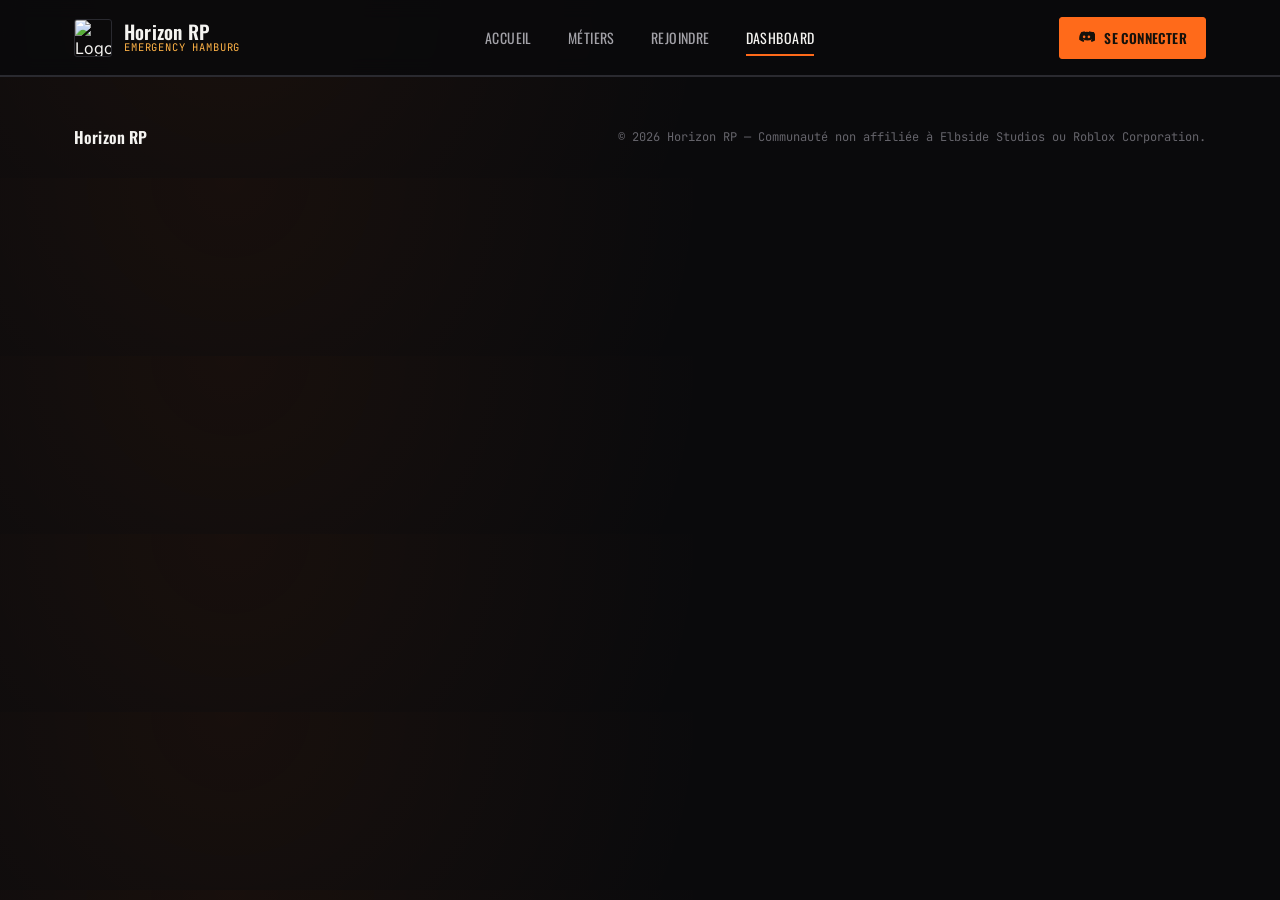
==== commit 0763a3ed: "Add files via upload" ====
--- a/dashboard/index.html
+++ b/dashboard/index.html
@@ -100,6 +100,7 @@
     <button class="is-active" data-tab="report" type="button">Signaler</button>
     <button data-tab="staff-online" type="button">Staff en service</button>
     <button data-tab="staff-panel" data-staff-only hidden type="button">Panneau staff</button>
+    <button data-tab="settings" data-admin-only hidden type="button">Paramètres</button>
   </div>
 
   <!-- Onglet : signaler un joueur -->
@@ -202,6 +203,51 @@
       </div>
     </div>
   </div>
+
+  <!-- Onglet : paramètres (visible uniquement si isAdmin) -->
+  <div class="dash-panel" data-panel="settings">
+    <div class="dash-split">
+      <form class="form-card" data-settings-form>
+        <h2>Paramètres du site</h2>
+        <p>Ces réglages s'appliquent immédiatement à tous les visiteurs.</p>
+
+        <div class="field field--toggle">
+          <label class="toggle-row">
+            <input type="checkbox" name="recrutementOuvert">
+            <span>Recrutement ouvert</span>
+          </label>
+        </div>
+        <div class="field field--toggle">
+          <label class="toggle-row">
+            <input type="checkbox" name="maintenance">
+            <span>Site en maintenance</span>
+          </label>
+        </div>
+
+        <h3 class="form-card__subhead">Carte « Horizon RP — Aperçu »</h3>
+
+        <div class="field">
+          <label for="settings-game">Jeu support</label>
+          <input id="settings-game" name="previewGame" type="text" required placeholder="ex: Emergency Hamburg">
+        </div>
+        <div class="field">
+          <label for="settings-roles">Métiers jouables</label>
+          <input id="settings-roles" name="previewRolesCount" type="text" required placeholder="ex: 8 rôles">
+        </div>
+        <div class="field">
+          <label for="settings-lang">Langue</label>
+          <input id="settings-lang" name="previewLanguage" type="text" required placeholder="ex: Francophone">
+        </div>
+        <div class="field">
+          <label for="settings-availability">Disponibilité</label>
+          <input id="settings-availability" name="previewAvailability" type="text" required placeholder="ex: 24/7">
+        </div>
+
+        <button class="btn-primary" type="submit" style="width:100%; justify-content:center;">Enregistrer</button>
+        <div class="form-feedback" data-settings-feedback></div>
+      </form>
+    </div>
+  </div>
 </section>
 
 <footer class="site-footer">
--- a/style.css
+++ b/style.css
@@ -371,6 +371,12 @@
   border-radius: var(--radius);
   overflow: hidden;
   box-shadow: 0 30px 60px -30px rgba(0,0,0,0.7);
+  transition: transform 0.28s ease, box-shadow 0.28s ease, border-color 0.28s ease;
+}
+.server-preview:hover {
+  transform: translateY(-6px);
+  box-shadow: 0 40px 80px -28px rgba(255,106,26,0.25), 0 30px 60px -30px rgba(0,0,0,0.8);
+  border-color: var(--orange-dim);
 }
 .server-preview__head {
   display: flex;
@@ -587,6 +593,13 @@
   padding: 70px 32px;
   position: relative;
   overflow: hidden;
+  box-shadow: 0 20px 50px -30px rgba(0,0,0,0.6);
+  transition: transform 0.28s ease, box-shadow 0.28s ease, border-color 0.28s ease;
+}
+.cta-final:hover {
+  transform: translateY(-6px);
+  box-shadow: 0 45px 90px -30px rgba(255,106,26,0.28), 0 20px 50px -30px rgba(0,0,0,0.7);
+  border-color: var(--orange-dim);
 }
 .cta-final::before {
   content: '';
@@ -754,6 +767,11 @@
   font-family: var(--font-display);
   font-size: 22px;
   margin: 0 0 4px;
+  display: flex;
+  align-items: center;
+  flex-wrap: wrap;
+  gap: 8px;
+  row-gap: 4px;
 }
 .dash-app__profile p {
   margin: 0;
@@ -774,8 +792,8 @@
   border: 1px solid var(--orange-dim);
   padding: 4px 10px;
   border-radius: 999px;
-  margin-left: 10px;
-  vertical-align: middle;
+  white-space: nowrap;
+  flex-shrink: 0;
 }
 
 /* Bouton prise / fin de service */
@@ -897,6 +915,34 @@
   border-color: var(--orange);
 }
 .field textarea { resize: vertical; min-height: 80px; }
+
+/* Toggle (paramètres) */
+.field--toggle { margin-bottom: 14px; }
+.toggle-row {
+  display: flex;
+  align-items: center;
+  gap: 10px;
+  cursor: pointer;
+  font-size: 14px;
+  color: var(--text);
+}
+.toggle-row input[type="checkbox"] {
+  width: 18px;
+  height: 18px;
+  accent-color: var(--orange);
+  cursor: pointer;
+}
+.form-card__subhead {
+  font-family: var(--font-display);
+  font-size: 14px;
+  letter-spacing: 0.03em;
+  text-transform: uppercase;
+  color: var(--text-faint);
+  margin: 24px 0 16px;
+  padding-top: 18px;
+  border-top: 1px solid var(--line-soft);
+}
+
 .form-card .btn-primary,
 .form-card .btn-danger {
   width: 100%;
@@ -1027,6 +1073,88 @@
   color: var(--text-faint);
   font-size: 13.5px;
 }
+
+/* =========================================================
+   Page Recrutement
+   ========================================================= */
+.recruit-hero {
+  padding: 64px 0 40px;
+  border-bottom: 1px solid var(--line);
+  text-align: center;
+}
+.recruit-hero h1 {
+  font-family: var(--font-display);
+  font-size: clamp(32px, 4.4vw, 48px);
+  margin: 0 0 14px;
+}
+.recruit-hero .lead {
+  color: var(--text-dim);
+  max-width: 56ch;
+  margin: 0 auto;
+}
+.recruit-hero .eyebrow { margin-bottom: 22px; }
+
+.recruit-body { padding: 56px 0 90px; }
+.recruit-body .wrap { max-width: 720px; }
+
+.recruit-card {
+  background: var(--bg-card);
+  border: 1px solid var(--line);
+  border-radius: var(--radius);
+  padding: 48px 40px;
+  text-align: center;
+}
+.recruit-card .dash-card__icon {
+  width: 64px; height: 64px;
+  margin: 0 auto 24px;
+  border-radius: var(--radius);
+  background: rgba(255,106,26,0.1);
+  border: 1px solid var(--orange-dim);
+  display: flex;
+  align-items: center;
+  justify-content: center;
+  color: var(--orange-light);
+}
+.recruit-card .dash-card__icon svg { width: 30px; height: 30px; }
+.recruit-card h2 {
+  font-family: var(--font-display);
+  font-size: 24px;
+  margin: 0 0 10px;
+}
+.recruit-card p {
+  color: var(--text-dim);
+  font-size: 14.5px;
+  max-width: 50ch;
+  margin: 0 auto 26px;
+}
+
+.recruit-form { padding: 36px 32px; }
+.recruit-form__user {
+  display: flex;
+  align-items: center;
+  gap: 12px;
+  background: var(--bg-raised);
+  border: 1px solid var(--line);
+  border-radius: 999px;
+  padding: 8px 18px 8px 8px;
+  margin-bottom: 28px;
+  width: fit-content;
+}
+.recruit-form__user img { width: 32px; height: 32px; border-radius: 999px; }
+.recruit-form__user span {
+  font-family: var(--font-mono);
+  font-size: 13px;
+  color: var(--text);
+}
+.recruit-form .field label {
+  font-family: var(--font-body);
+  font-size: 14px;
+  text-transform: none;
+  letter-spacing: normal;
+  color: var(--text);
+  margin-bottom: 9px;
+}
+.recruit-form .field textarea { min-height: 64px; }
 
 /* =========================================================
    Page 404
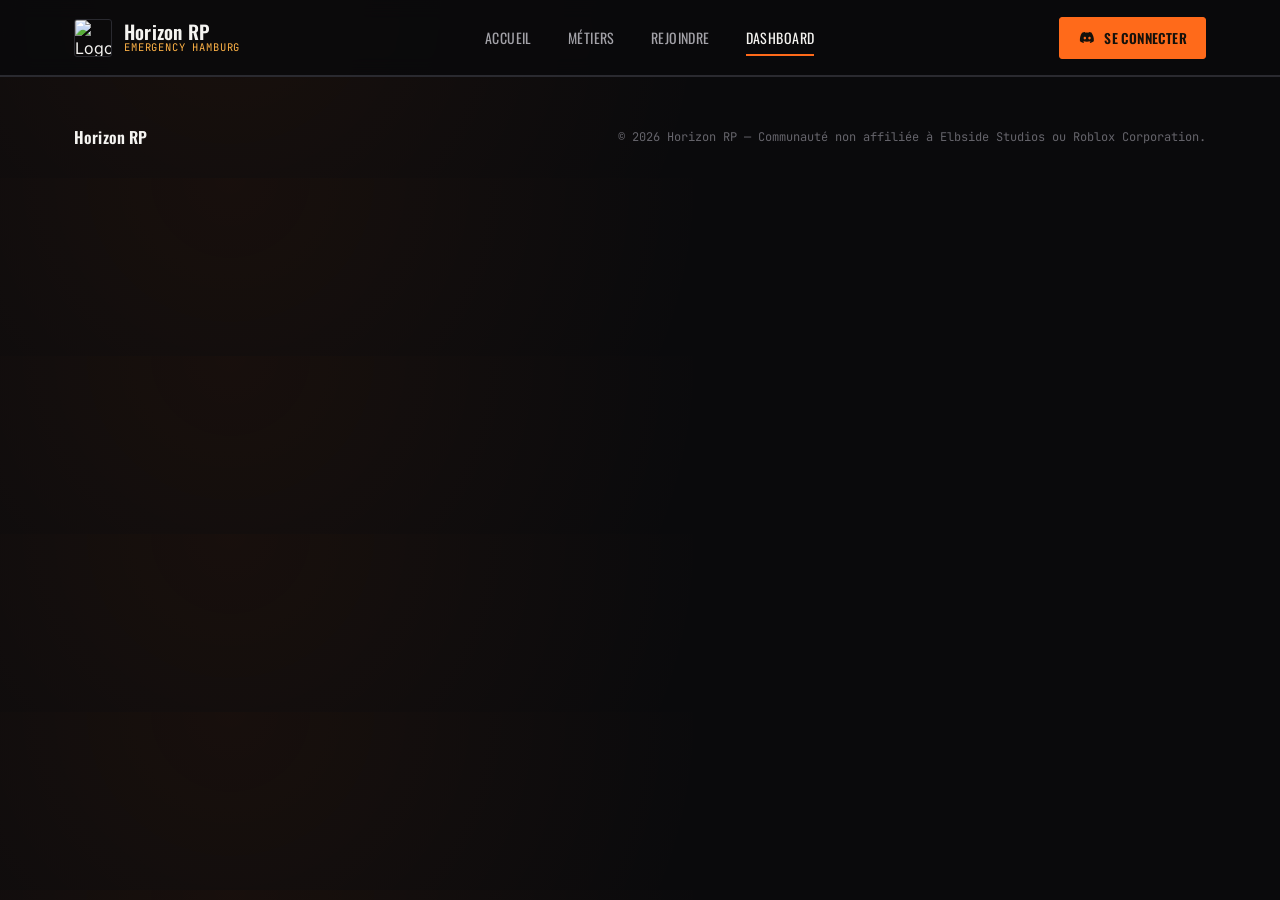
==== commit f2af339b: "Add files via upload" ====
--- a/dashboard/index.html
+++ b/dashboard/index.html
@@ -31,7 +31,7 @@
 
     <div class="header-actions">
       <button class="btn-discord" data-discord-login type="button">
-        <svg viewBox="0 0 24 24" fill="currentColor"><path d="M20.317 4.369A19.791 19.791 0 0 0 15.885 3c-.211.375-.444.866-.608 1.249a18.27 18.27 0 0 0-5.487 0A12.59 12.59 0 0 0 9.182 3a19.736 19.736 0 0 0-4.434 1.369C2.087 8.084 1.395 11.71 1.741 15.284a19.9 19.9 0 0 0 5.993 2.98c.483-.65.913-1.341 1.284-2.07a12.8 12.8 0 0 1-2.02-.955c.17-.123.336-.252.497-.385a14.27 14.27 0 0 0 12.01 0c.163.133.328.262.497.385-.642.375-1.317.69-2.022.957.371.728.8 1.42 1.284 2.07a19.83 19.83 0 0 0 6-2.982c.43-4.144-.726-7.736-3.047-10.916ZM8.62 13.083c-1.013 0-1.846-.913-1.846-2.034 0-1.12.812-2.035 1.846-2.035 1.043 0 1.864.923 1.846 2.035 0 1.121-.812 2.034-1.846 2.034Zm6.76 0c-1.012 0-1.846-.913-1.846-2.034 0-1.12.812-2.035 1.846-2.035 1.043 0 1.864.923 1.846 2.035 0 1.121-.803 2.034-1.846 2.034Z"/></svg>
+        <svg viewBox="0 0 24 24" fill="currentColor"><path d="M19.54 5.36A16.3 16.3 0 0 0 15.48 4.1a.06.06 0 0 0-.066.031c-.176.314-.373.723-.51 1.045a15.06 15.06 0 0 0-4.526 0 10.27 10.27 0 0 0-.518-1.045.06.06 0 0 0-.066-.031 16.26 16.26 0 0 0-4.06 1.26.057.057 0 0 0-.026.022C3.13 9.39 2.36 13.31 2.74 17.18a.068.068 0 0 0 .026.046 16.37 16.37 0 0 0 4.93 2.49.06.06 0 0 0 .067-.022c.38-.519.718-1.066 1.01-1.64a.06.06 0 0 0-.033-.084 10.78 10.78 0 0 1-1.541-.735.062.062 0 0 1-.006-.103c.104-.078.207-.16.306-.242a.06.06 0 0 1 .062-.008c3.234 1.477 6.736 1.477 9.932 0a.06.06 0 0 1 .063.007c.099.083.202.165.307.243a.062.062 0 0 1-.005.103 10.1 10.1 0 0 1-1.542.734.06.06 0 0 0-.032.086c.298.573.637 1.12 1.009 1.638a.06.06 0 0 0 .066.023 16.32 16.32 0 0 0 4.936-2.49.06.06 0 0 0 .025-.045c.453-4.476-.76-8.364-3.218-11.81a.05.05 0 0 0-.025-.023ZM9.69 14.81c-.973 0-1.774-.89-1.774-1.983 0-1.094.785-1.984 1.774-1.984 .998 0 1.79.898 1.774 1.984 0 1.094-.785 1.983-1.774 1.983Zm6.55 0c-.973 0-1.774-.89-1.774-1.983 0-1.094.786-1.984 1.774-1.984.999 0 1.79.898 1.774 1.984 0 1.094-.775 1.983-1.774 1.983Z"/></svg>
         <span class="btn-label">Se connecter</span>
       </button>
       <button class="burger" data-burger aria-label="Ouvrir le menu" aria-expanded="false">
@@ -48,7 +48,7 @@
   <a href="./">Dashboard</a>
   <div class="mobile-nav__foot">
     <button class="btn-discord" data-discord-login type="button" style="width:100%;">
-      <svg viewBox="0 0 24 24" fill="currentColor" style="width:17px;height:17px;"><path d="M20.317 4.369A19.791 19.791 0 0 0 15.885 3c-.211.375-.444.866-.608 1.249a18.27 18.27 0 0 0-5.487 0A12.59 12.59 0 0 0 9.182 3a19.736 19.736 0 0 0-4.434 1.369C2.087 8.084 1.395 11.71 1.741 15.284a19.9 19.9 0 0 0 5.993 2.98c.483-.65.913-1.341 1.284-2.07a12.8 12.8 0 0 1-2.02-.955c.17-.123.336-.252.497-.385a14.27 14.27 0 0 0 12.01 0c.163.133.328.262.497.385-.642.375-1.317.69-2.022.957.371.728.8 1.42 1.284 2.07a19.83 19.83 0 0 0 6-2.982c.43-4.144-.726-7.736-3.047-10.916ZM8.62 13.083c-1.013 0-1.846-.913-1.846-2.034 0-1.12.812-2.035 1.846-2.035 1.043 0 1.864.923 1.846 2.035 0 1.121-.812 2.034-1.846 2.034Zm6.76 0c-1.012 0-1.846-.913-1.846-2.034 0-1.12.812-2.035 1.846-2.035 1.043 0 1.864.923 1.846 2.035 0 1.121-.803 2.034-1.846 2.034Z"/></svg>
+      <svg viewBox="0 0 24 24" fill="currentColor" style="width:17px;height:17px;"><path d="M19.54 5.36A16.3 16.3 0 0 0 15.48 4.1a.06.06 0 0 0-.066.031c-.176.314-.373.723-.51 1.045a15.06 15.06 0 0 0-4.526 0 10.27 10.27 0 0 0-.518-1.045.06.06 0 0 0-.066-.031 16.26 16.26 0 0 0-4.06 1.26.057.057 0 0 0-.026.022C3.13 9.39 2.36 13.31 2.74 17.18a.068.068 0 0 0 .026.046 16.37 16.37 0 0 0 4.93 2.49.06.06 0 0 0 .067-.022c.38-.519.718-1.066 1.01-1.64a.06.06 0 0 0-.033-.084 10.78 10.78 0 0 1-1.541-.735.062.062 0 0 1-.006-.103c.104-.078.207-.16.306-.242a.06.06 0 0 1 .062-.008c3.234 1.477 6.736 1.477 9.932 0a.06.06 0 0 1 .063.007c.099.083.202.165.307.243a.062.062 0 0 1-.005.103 10.1 10.1 0 0 1-1.542.734.06.06 0 0 0-.032.086c.298.573.637 1.12 1.009 1.638a.06.06 0 0 0 .066.023 16.32 16.32 0 0 0 4.936-2.49.06.06 0 0 0 .025-.045c.453-4.476-.76-8.364-3.218-11.81a.05.05 0 0 0-.025-.023ZM9.69 14.81c-.973 0-1.774-.89-1.774-1.983 0-1.094.785-1.984 1.774-1.984 .998 0 1.79.898 1.774 1.984 0 1.094-.785 1.983-1.774 1.983Zm6.55 0c-.973 0-1.774-.89-1.774-1.983 0-1.094.786-1.984 1.774-1.984.999 0 1.79.898 1.774 1.984 0 1.094-.775 1.983-1.774 1.983Z"/></svg>
       Se connecter avec Discord
     </button>
   </div>
@@ -63,7 +63,7 @@
     <h1>Accès réservé</h1>
     <p>Connectez-vous avec Discord pour accéder à votre dashboard Horizon RP.</p>
     <button class="btn-primary" data-discord-login type="button" style="margin: 0 auto;">
-      <svg viewBox="0 0 24 24" width="18" height="18" fill="currentColor"><path d="M20.317 4.369A19.791 19.791 0 0 0 15.885 3c-.211.375-.444.866-.608 1.249a18.27 18.27 0 0 0-5.487 0A12.59 12.59 0 0 0 9.182 3a19.736 19.736 0 0 0-4.434 1.369C2.087 8.084 1.395 11.71 1.741 15.284a19.9 19.9 0 0 0 5.993 2.98c.483-.65.913-1.341 1.284-2.07a12.8 12.8 0 0 1-2.02-.955c.17-.123.336-.252.497-.385a14.27 14.27 0 0 0 12.01 0c.163.133.328.262.497.385-.642.375-1.317.69-2.022.957.371.728.8 1.42 1.284 2.07a19.83 19.83 0 0 0 6-2.982c.43-4.144-.726-7.736-3.047-10.916ZM8.62 13.083c-1.013 0-1.846-.913-1.846-2.034 0-1.12.812-2.035 1.846-2.035 1.043 0 1.864.923 1.846 2.035 0 1.121-.812 2.034-1.846 2.034Zm6.76 0c-1.012 0-1.846-.913-1.846-2.034 0-1.12.812-2.035 1.846-2.035 1.043 0 1.864.923 1.846 2.035 0 1.121-.803 2.034-1.846 2.034Z"/></svg>
+      <svg viewBox="0 0 24 24" width="18" height="18" fill="currentColor"><path d="M19.54 5.36A16.3 16.3 0 0 0 15.48 4.1a.06.06 0 0 0-.066.031c-.176.314-.373.723-.51 1.045a15.06 15.06 0 0 0-4.526 0 10.27 10.27 0 0 0-.518-1.045.06.06 0 0 0-.066-.031 16.26 16.26 0 0 0-4.06 1.26.057.057 0 0 0-.026.022C3.13 9.39 2.36 13.31 2.74 17.18a.068.068 0 0 0 .026.046 16.37 16.37 0 0 0 4.93 2.49.06.06 0 0 0 .067-.022c.38-.519.718-1.066 1.01-1.64a.06.06 0 0 0-.033-.084 10.78 10.78 0 0 1-1.541-.735.062.062 0 0 1-.006-.103c.104-.078.207-.16.306-.242a.06.06 0 0 1 .062-.008c3.234 1.477 6.736 1.477 9.932 0a.06.06 0 0 1 .063.007c.099.083.202.165.307.243a.062.062 0 0 1-.005.103 10.1 10.1 0 0 1-1.542.734.06.06 0 0 0-.032.086c.298.573.637 1.12 1.009 1.638a.06.06 0 0 0 .066.023 16.32 16.32 0 0 0 4.936-2.49.06.06 0 0 0 .025-.045c.453-4.476-.76-8.364-3.218-11.81a.05.05 0 0 0-.025-.023ZM9.69 14.81c-.973 0-1.774-.89-1.774-1.983 0-1.094.785-1.984 1.774-1.984 .998 0 1.79.898 1.774 1.984 0 1.094-.785 1.983-1.774 1.983Zm6.55 0c-.973 0-1.774-.89-1.774-1.983 0-1.094.786-1.984 1.774-1.984.999 0 1.79.898 1.774 1.984 0 1.094-.775 1.983-1.774 1.983Z"/></svg>
       Se connecter avec Discord
     </button>
   </div>
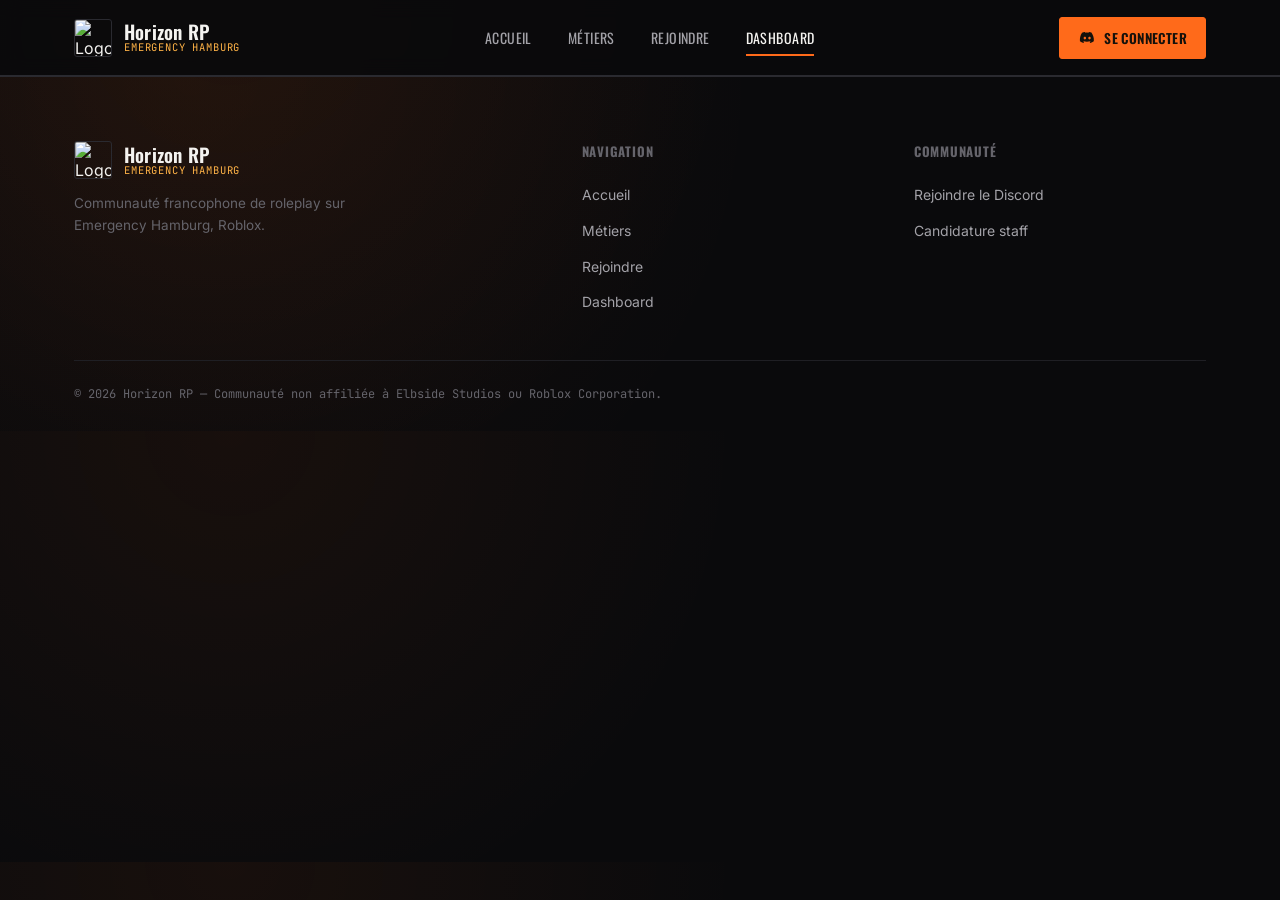
==== commit 656bebbc: "Add files via upload" ====
--- a/dashboard/index.html
+++ b/dashboard/index.html
@@ -136,6 +136,10 @@
           <h2>Derniers signalements</h2>
           <span class="list-card__count" data-reports-count></span>
         </div>
+        <div class="list-search">
+          <svg viewBox="0 0 24 24" fill="none" stroke="currentColor" stroke-width="1.8"><circle cx="11" cy="11" r="7"/><path d="m21 21-4.3-4.3"/></svg>
+          <input type="text" data-reports-search placeholder="Rechercher un pseudo ou un ID Roblox…">
+        </div>
         <div data-reports-list>
           <div class="list-empty">Chargement…</div>
         </div>
@@ -197,6 +201,10 @@
           <h2>Dernières sanctions</h2>
           <span class="list-card__count" data-sanctions-count></span>
         </div>
+        <div class="list-search">
+          <svg viewBox="0 0 24 24" fill="none" stroke="currentColor" stroke-width="1.8"><circle cx="11" cy="11" r="7"/><path d="m21 21-4.3-4.3"/></svg>
+          <input type="text" data-sanctions-search placeholder="Rechercher un pseudo ou un ID Roblox…">
+        </div>
         <div data-sanctions-list>
           <div class="list-empty">Chargement…</div>
         </div>
@@ -225,23 +233,13 @@
         </div>
 
         <h3 class="form-card__subhead">Carte « Horizon RP — Aperçu »</h3>
-
-        <div class="field">
-          <label for="settings-game">Jeu support</label>
-          <input id="settings-game" name="previewGame" type="text" required placeholder="ex: Emergency Hamburg">
-        </div>
-        <div class="field">
-          <label for="settings-roles">Métiers jouables</label>
-          <input id="settings-roles" name="previewRolesCount" type="text" required placeholder="ex: 8 rôles">
-        </div>
-        <div class="field">
-          <label for="settings-lang">Langue</label>
-          <input id="settings-lang" name="previewLanguage" type="text" required placeholder="ex: Francophone">
-        </div>
-        <div class="field">
-          <label for="settings-availability">Disponibilité</label>
-          <input id="settings-availability" name="previewAvailability" type="text" required placeholder="ex: 24/7">
-        </div>
+        <p class="form-card__hint">Ajoutez, modifiez ou supprimez les lignes affichées dans la carte d'aperçu sur la page d'accueil.</p>
+
+        <div class="preview-editor" data-preview-editor></div>
+
+        <button type="button" class="btn-ghost" data-add-preview-item style="width:100%; justify-content:center; margin-bottom:20px;">
+          + Ajouter une ligne
+        </button>
 
         <button class="btn-primary" type="submit" style="width:100%; justify-content:center;">Enregistrer</button>
         <div class="form-feedback" data-settings-feedback></div>
@@ -252,8 +250,36 @@
 
 <footer class="site-footer">
   <div class="wrap">
-    <span class="brand__name" style="font-family: var(--font-display);">Horizon RP</span>
-    <p>&copy; 2026 Horizon RP — Communauté non affiliée à Elbside Studios ou Roblox Corporation.</p>
+    <div class="site-footer__grid">
+      <div class="site-footer__brand">
+        <a href="../index.html" class="brand">
+          <img src="https://cdn.discordapp.com/icons/1450145318258868375/939de81ee6771801001f7017762140a6.webp?size=128" alt="Logo Horizon RP">
+          <span class="brand__text">
+            <span class="brand__name">Horizon RP</span>
+            <span class="brand__tag">Emergency Hamburg</span>
+          </span>
+        </a>
+        <p class="site-footer__desc">Communauté francophone de roleplay sur Emergency Hamburg, Roblox.</p>
+      </div>
+
+      <div class="site-footer__col">
+        <h3>Navigation</h3>
+        <a href="../index.html">Accueil</a>
+        <a href="../index.html#roles">Métiers</a>
+        <a href="../index.html#rejoindre">Rejoindre</a>
+        <a href="./">Dashboard</a>
+      </div>
+
+      <div class="site-footer__col">
+        <h3>Communauté</h3>
+        <a href="https://discord.gg/q8EvGRN9yf" data-discord-invite>Rejoindre le Discord</a>
+        <a href="../recrutement/">Candidature staff</a>
+      </div>
+    </div>
+
+    <div class="site-footer__bottom">
+      <p>&copy; 2026 Horizon RP — Communauté non affiliée à Elbside Studios ou Roblox Corporation.</p>
+    </div>
   </div>
 </footer>
 
--- a/style.css
+++ b/style.css
@@ -434,6 +434,20 @@
    Sections génériques
    ========================================================= */
 section { padding: 90px 0; }
+
+/* Animation d'apparition au scroll */
+[data-reveal] {
+  opacity: 0;
+  transform: translateY(28px);
+  transition: opacity 0.7s ease, transform 0.7s ease;
+}
+[data-reveal].is-visible {
+  opacity: 1;
+  transform: translateY(0);
+}
+@media (prefers-reduced-motion: reduce) {
+  [data-reveal] { opacity: 1; transform: none; transition: none; }
+}
 .section-head {
   display: flex;
   align-items: flex-end;
@@ -479,9 +493,14 @@
   display: flex;
   flex-direction: column;
   gap: 14px;
-  transition: background 0.2s ease;
-}
-.role-card:hover { background: var(--bg-raised); }
+  transition: background 0.2s ease, box-shadow 0.2s ease;
+  position: relative;
+}
+.role-card:hover {
+  background: var(--bg-raised);
+  box-shadow: 0 0 0 1px var(--orange-dim), 0 18px 40px -22px rgba(255,106,26,0.35);
+  z-index: 1;
+}
 .role-card__top {
   display: flex;
   align-items: center;
@@ -529,6 +548,11 @@
   border-radius: var(--radius);
   padding: 30px 26px;
   position: relative;
+  transition: box-shadow 0.2s ease, border-color 0.2s ease;
+}
+.step-card:hover {
+  border-color: var(--orange-dim);
+  box-shadow: 0 18px 40px -22px rgba(255,106,26,0.35);
 }
 .step-card__num {
   font-family: var(--font-mono);
@@ -626,22 +650,54 @@
    ========================================================= */
 .site-footer {
   border-top: 1px solid var(--line);
-  padding: 48px 0 28px;
-}
-.site-footer .wrap {
-  display: flex;
-  align-items: center;
-  justify-content: space-between;
-  flex-wrap: wrap;
-  gap: 16px;
-}
-.site-footer p {
+  padding: 64px 0 28px;
+  background:
+    radial-gradient(circle at 15% 0%, rgba(255,106,26,0.05), transparent 50%);
+}
+.site-footer__grid {
+  display: grid;
+  grid-template-columns: 1.6fr 1fr 1fr;
+  gap: 40px;
+  padding-bottom: 40px;
+}
+.site-footer__brand .brand { margin-bottom: 14px; }
+.site-footer__desc {
+  font-size: 13.5px;
+  color: var(--text-faint);
+  max-width: 32ch;
+  margin: 0;
+  line-height: 1.6;
+}
+.site-footer__col h3 {
+  font-family: var(--font-display);
+  font-size: 13px;
+  letter-spacing: 0.06em;
+  text-transform: uppercase;
+  color: var(--text-faint);
+  margin: 0 0 16px;
+}
+.site-footer__col {
+  display: flex;
+  flex-direction: column;
+}
+.site-footer__col a {
+  font-size: 14px;
+  color: var(--text-dim);
+  padding: 7px 0;
+  transition: color 0.18s ease;
+  width: fit-content;
+}
+.site-footer__col a:hover { color: var(--orange-light); }
+.site-footer__bottom {
+  border-top: 1px solid var(--line-soft);
+  padding-top: 24px;
+}
+.site-footer__bottom p {
   font-family: var(--font-mono);
   font-size: 12px;
   color: var(--text-faint);
   margin: 0;
 }
-.site-footer .brand__name { font-size: 16px; }
 
 /* =========================================================
    Page Dashboard
@@ -942,6 +998,55 @@
   padding-top: 18px;
   border-top: 1px solid var(--line-soft);
 }
+.form-card__hint {
+  font-size: 12.5px;
+  color: var(--text-faint);
+  margin: -8px 0 16px;
+}
+
+/* Éditeur de lignes dynamiques (carte Aperçu) */
+.preview-editor {
+  display: flex;
+  flex-direction: column;
+  gap: 10px;
+  margin-bottom: 14px;
+}
+.preview-editor__row {
+  display: grid;
+  grid-template-columns: 90px 1fr 1fr auto;
+  gap: 8px;
+  align-items: center;
+}
+.preview-editor__row select,
+.preview-editor__row input {
+  background: var(--bg-raised);
+  border: 1px solid var(--line);
+  border-radius: var(--radius-sm);
+  color: var(--text);
+  font-family: var(--font-body);
+  font-size: 13px;
+  padding: 9px 10px;
+}
+.preview-editor__row select:focus,
+.preview-editor__row input:focus {
+  outline: none;
+  border-color: var(--orange);
+}
+.preview-editor__remove {
+  width: 32px;
+  height: 32px;
+  flex-shrink: 0;
+  background: rgba(255,77,77,0.08);
+  border: 1px solid rgba(255,77,77,0.25);
+  border-radius: var(--radius-sm);
+  color: #ff6b6b;
+  font-size: 18px;
+  line-height: 1;
+  display: flex;
+  align-items: center;
+  justify-content: center;
+}
+.preview-editor__remove:hover { background: rgba(255,77,77,0.18); }
 
 .form-card .btn-primary,
 .form-card .btn-danger {
@@ -1012,6 +1117,25 @@
   font-size: 11.5px;
   color: var(--text-faint);
 }
+.list-search {
+  display: flex;
+  align-items: center;
+  gap: 10px;
+  padding: 12px 22px;
+  border-bottom: 1px solid var(--line-soft);
+  color: var(--text-faint);
+}
+.list-search svg { width: 16px; height: 16px; flex-shrink: 0; }
+.list-search input {
+  flex: 1;
+  background: transparent;
+  border: none;
+  color: var(--text);
+  font-family: var(--font-body);
+  font-size: 13.5px;
+}
+.list-search input::placeholder { color: var(--text-faint); }
+.list-search input:focus { outline: none; }
 .list-row {
   display: flex;
   align-items: center;
@@ -1061,6 +1185,13 @@
 .list-row__tag.ban { color: #ff6b6b; border: 1px solid rgba(255,77,77,0.3); background: rgba(255,77,77,0.08); }
 .list-row__tag.kick { color: var(--orange-light); border: 1px solid var(--orange-dim); background: rgba(255,106,26,0.08); }
 .list-row__tag.warn { color: #ffd166; border: 1px solid rgba(255,209,102,0.3); background: rgba(255,209,102,0.08); }
+.list-row__tag.duty {
+  color: var(--status-green);
+  border: 1px solid rgba(61,220,132,0.3);
+  background: rgba(61,220,132,0.08);
+  font-family: var(--font-mono);
+  flex-shrink: 0;
+}
 .list-row__link {
   font-family: var(--font-mono);
   font-size: 11.5px;
@@ -1227,6 +1358,8 @@
   .dash-card { padding: 38px 26px; }
   .dash-app__head { flex-direction: column; align-items: flex-start; }
   .list-row { flex-wrap: wrap; }
+  .site-footer__grid { grid-template-columns: 1fr; gap: 32px; }
+  .preview-editor__row { grid-template-columns: 1fr; }
 }
 
 @media (max-width: 480px) {
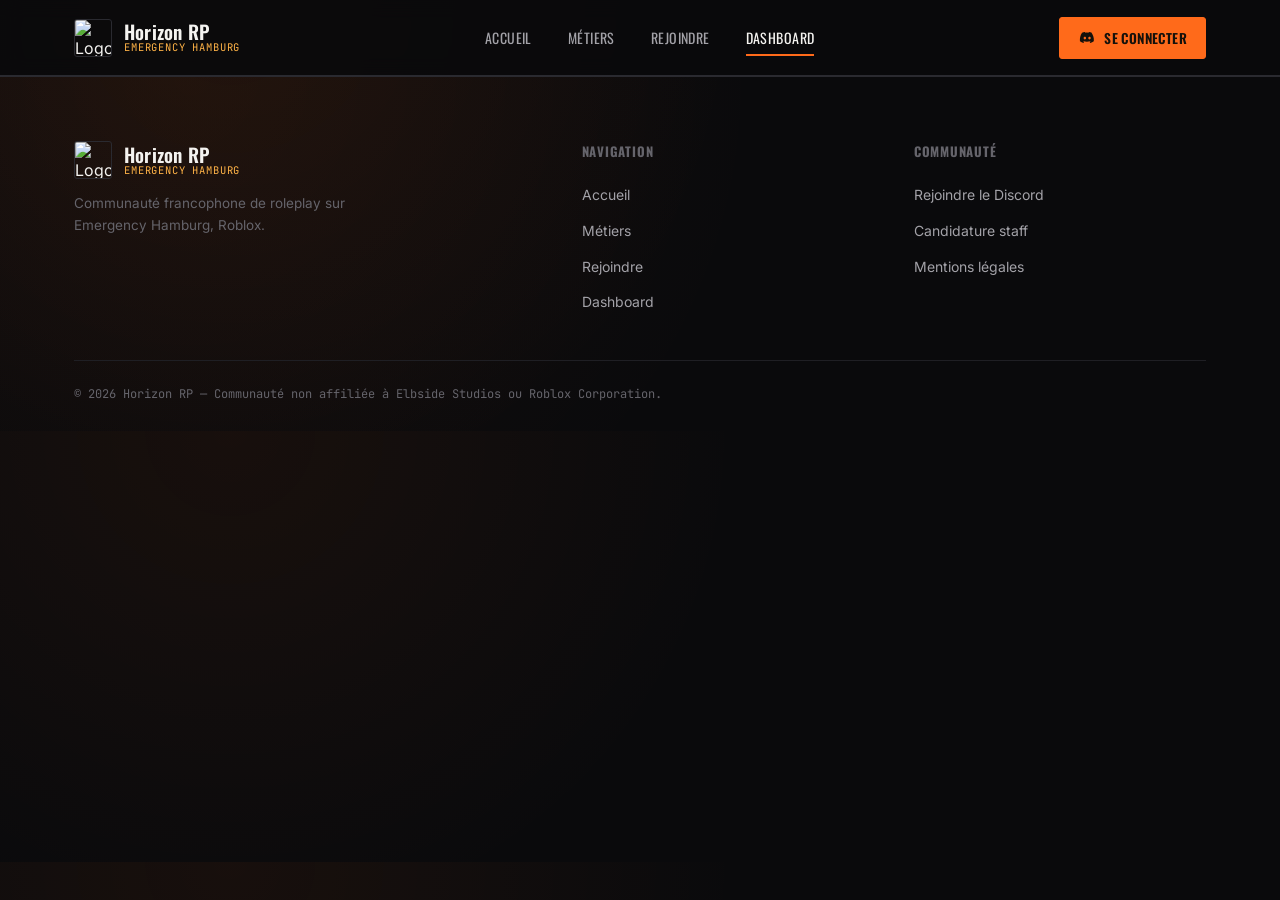
==== commit 47f7339e: "Add files via upload" ====
--- a/dashboard/index.html
+++ b/dashboard/index.html
@@ -274,6 +274,7 @@
         <h3>Communauté</h3>
         <a href="https://discord.gg/q8EvGRN9yf" data-discord-invite>Rejoindre le Discord</a>
         <a href="../recrutement/">Candidature staff</a>
+        <a href="../mentions-legales/">Mentions légales</a>
       </div>
     </div>
 
--- a/style.css
+++ b/style.css
@@ -1013,12 +1013,16 @@
 }
 .preview-editor__row {
   display: grid;
-  grid-template-columns: 90px 1fr 1fr auto;
+  grid-template-columns: 96px 1fr 1fr 36px;
   gap: 8px;
   align-items: center;
+  width: 100%;
 }
 .preview-editor__row select,
 .preview-editor__row input {
+  width: 100%;
+  min-width: 0;
+  box-sizing: border-box;
   background: var(--bg-raised);
   border: 1px solid var(--line);
   border-radius: var(--radius-sm);
@@ -1026,6 +1030,14 @@
   font-family: var(--font-body);
   font-size: 13px;
   padding: 9px 10px;
+  appearance: none;
+  -webkit-appearance: none;
+}
+.preview-editor__row select {
+  background-image: url("data:image/svg+xml,%3Csvg xmlns='http://www.w3.org/2000/svg' width='10' height='6' viewBox='0 0 10 6'%3E%3Cpath d='M1 1l4 4 4-4' stroke='%23a3a2a8' stroke-width='1.5' fill='none' stroke-linecap='round' stroke-linejoin='round'/%3E%3C/svg%3E");
+  background-repeat: no-repeat;
+  background-position: right 10px center;
+  padding-right: 26px;
 }
 .preview-editor__row select:focus,
 .preview-editor__row input:focus {
@@ -1203,6 +1215,53 @@
   text-align: center;
   color: var(--text-faint);
   font-size: 13.5px;
+}
+
+/* =========================================================
+   Page Mentions légales
+   ========================================================= */
+.legal-hero {
+  padding: 64px 0 36px;
+  border-bottom: 1px solid var(--line);
+}
+.legal-hero h1 {
+  font-family: var(--font-display);
+  font-size: clamp(30px, 4vw, 42px);
+  margin: 0 0 12px;
+}
+.legal-hero .lead {
+  color: var(--text-dim);
+  max-width: 56ch;
+  margin: 0;
+}
+
+.legal-body { padding: 56px 0 90px; }
+.legal-body .wrap { max-width: 760px; }
+
+.legal-block {
+  padding: 28px 0;
+  border-bottom: 1px solid var(--line-soft);
+}
+.legal-block:first-child { padding-top: 0; }
+.legal-block:last-of-type { border-bottom: none; }
+.legal-block h2 {
+  font-family: var(--font-display);
+  font-size: 18px;
+  margin: 0 0 12px;
+  color: var(--text);
+}
+.legal-block p {
+  font-size: 14.5px;
+  color: var(--text-dim);
+  line-height: 1.7;
+  margin: 0 0 12px;
+}
+.legal-block p:last-child { margin-bottom: 0; }
+.legal-updated {
+  font-family: var(--font-mono);
+  font-size: 12px;
+  color: var(--text-faint);
+  margin-top: 28px;
 }
 
 /* =========================================================
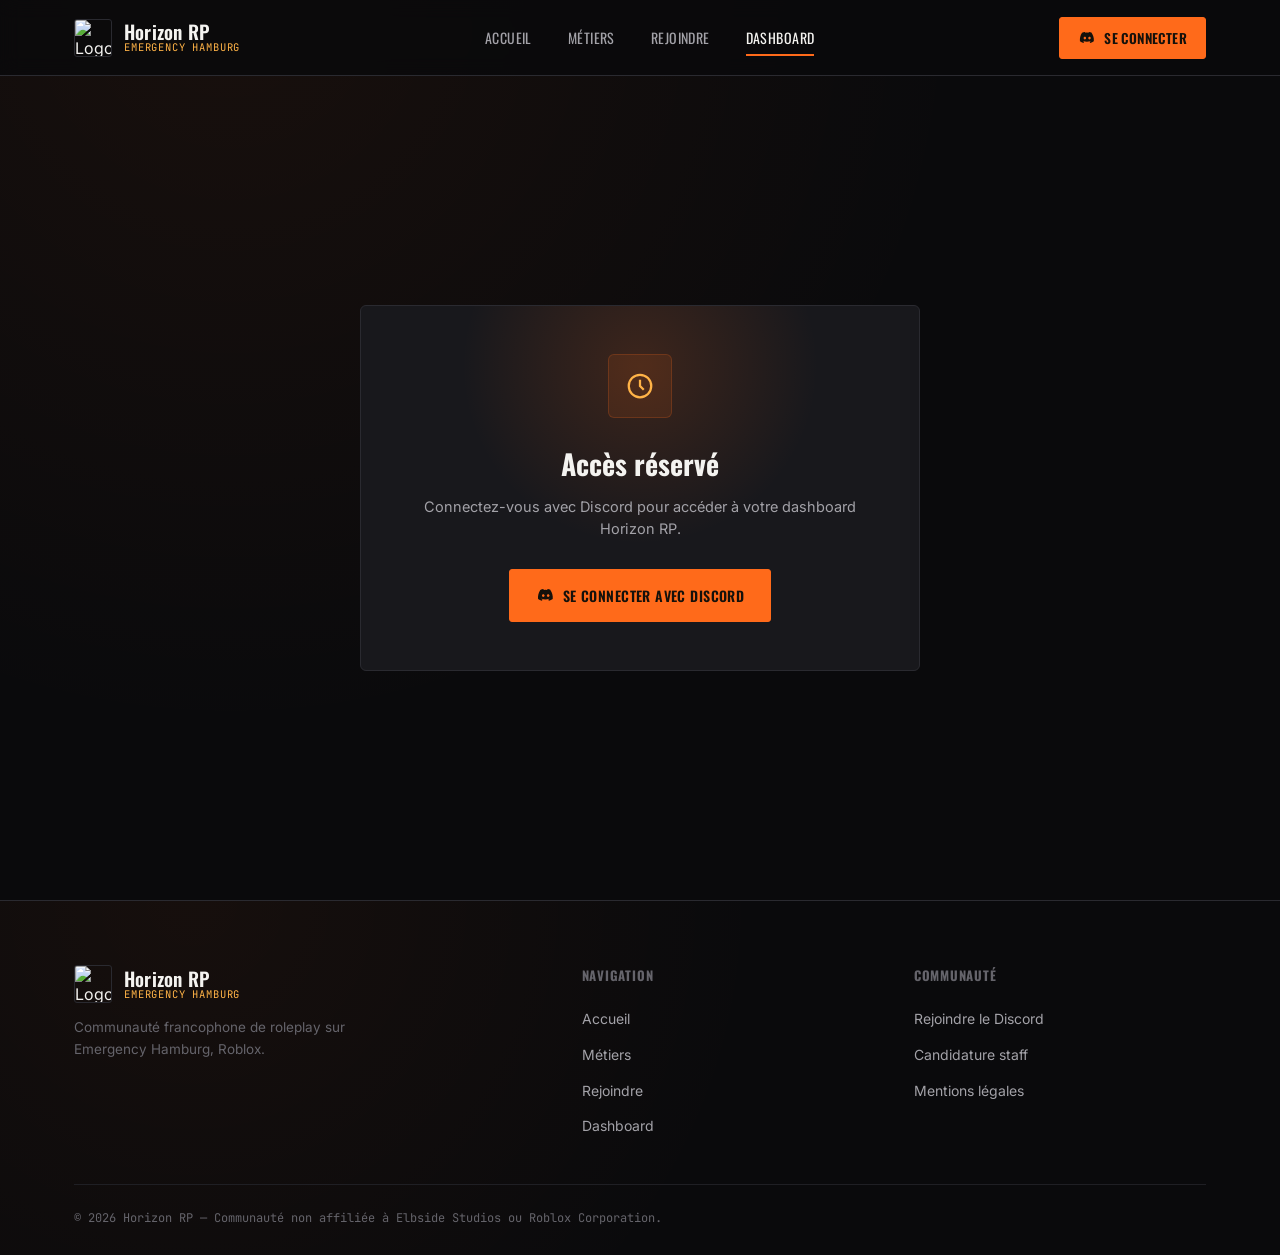
==== commit 94af7ec2: "Add files via upload" ====
--- a/dashboard/index.html
+++ b/dashboard/index.html
@@ -8,13 +8,13 @@
 
 <link rel="icon" type="image/png" href="https://cdn.discordapp.com/icons/1450145318258868375/939de81ee6771801001f7017762140a6.webp?size=128">
 <link rel="apple-touch-icon" href="https://cdn.discordapp.com/icons/1450145318258868375/939de81ee6771801001f7017762140a6.webp?size=256">
-<link rel="stylesheet" href="../style.css">
+<link rel="stylesheet" href="/style.css">
 </head>
 <body>
 
 <header class="site-header">
   <div class="wrap">
-    <a href="../index.html" class="brand">
+    <a href="/index.html" class="brand">
       <img src="https://cdn.discordapp.com/icons/1450145318258868375/939de81ee6771801001f7017762140a6.webp?size=128" alt="Logo Horizon RP">
       <span class="brand__text">
         <span class="brand__name">Horizon RP</span>
@@ -23,7 +23,7 @@
     </a>
 
     <nav class="main-nav" aria-label="Navigation principale">
-      <a href="../index.html">Accueil</a>
+      <a href="/index.html">Accueil</a>
       <a href="../index.html#roles">Métiers</a>
       <a href="../index.html#rejoindre">Rejoindre</a>
       <a href="./" class="is-active">Dashboard</a>
@@ -42,7 +42,7 @@
 </header>
 
 <nav class="mobile-nav" data-mobile-nav aria-label="Navigation mobile">
-  <a href="../index.html">Accueil</a>
+  <a href="/index.html">Accueil</a>
   <a href="../index.html#roles">Métiers</a>
   <a href="../index.html#rejoindre">Rejoindre</a>
   <a href="./">Dashboard</a>
@@ -252,7 +252,7 @@
   <div class="wrap">
     <div class="site-footer__grid">
       <div class="site-footer__brand">
-        <a href="../index.html" class="brand">
+        <a href="/index.html" class="brand">
           <img src="https://cdn.discordapp.com/icons/1450145318258868375/939de81ee6771801001f7017762140a6.webp?size=128" alt="Logo Horizon RP">
           <span class="brand__text">
             <span class="brand__name">Horizon RP</span>
@@ -264,7 +264,7 @@
 
       <div class="site-footer__col">
         <h3>Navigation</h3>
-        <a href="../index.html">Accueil</a>
+        <a href="/index.html">Accueil</a>
         <a href="../index.html#roles">Métiers</a>
         <a href="../index.html#rejoindre">Rejoindre</a>
         <a href="./">Dashboard</a>
@@ -273,8 +273,8 @@
       <div class="site-footer__col">
         <h3>Communauté</h3>
         <a href="https://discord.gg/q8EvGRN9yf" data-discord-invite>Rejoindre le Discord</a>
-        <a href="../recrutement/">Candidature staff</a>
-        <a href="../mentions-legales/">Mentions légales</a>
+        <a href="/recrutement/">Candidature staff</a>
+        <a href="/mentions-legales/">Mentions légales</a>
       </div>
     </div>
 
@@ -284,7 +284,7 @@
   </div>
 </footer>
 
-<script src="../app.js"></script>
-<script src="dashboard.js"></script>
+<script src="/app.js"></script>
+<script src="/dashboard/dashboard.js"></script>
 </body>
 </html>
